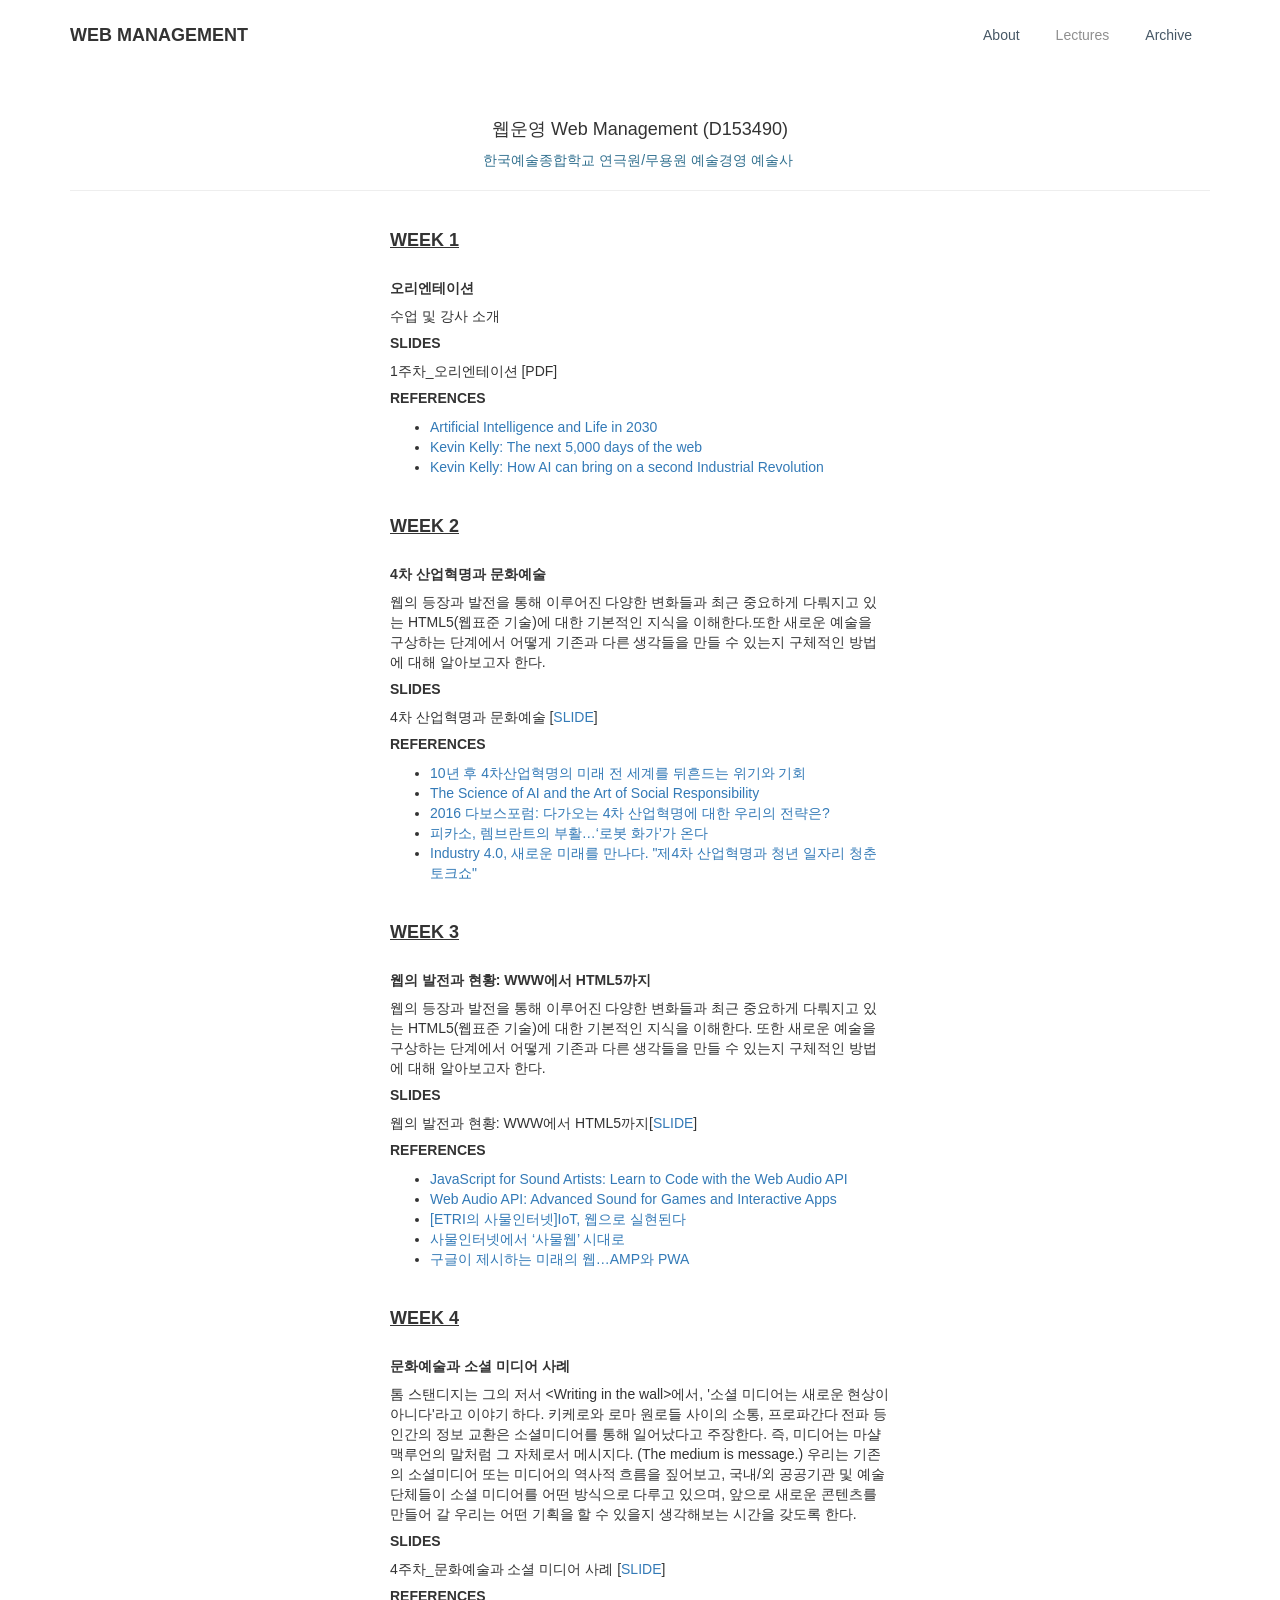
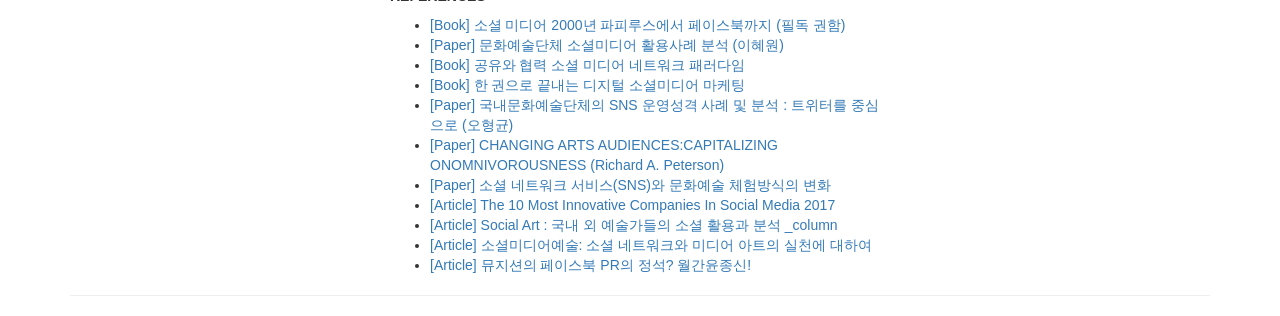
==== 2018_lectures.html @ cb672e14 "1 1" ====
<!DOCTYPE html>
<html>

<head>
    <meta charset="utf-8">
    <meta name="viewport" content="width=device-width, initial-scale=1.0">
    <title>Web Management</title>
    <link rel="stylesheet" href="assets/bootstrap/css/bootstrap.min.css">
    <link rel="stylesheet" href="assets/css/user.css">
    <link rel="stylesheet" href="assets/css/Navigation-Clean1.css">
    <link rel="stylesheet" href="assets/css/Video-Responsive.css">
</head>

<body>
    <nav class="navbar navbar-default navigation-clean">
        <div class="container">
            <div class="navbar-header"><a class="navbar-brand navbar-link" href="#">WEB MANAGEMENT</a>
                <button class="navbar-toggle collapsed" data-toggle="collapse" data-target="#navcol-1"><span class="sr-only">Toggle navigation</span><span class="icon-bar"></span><span class="icon-bar"></span><span class="icon-bar"></span></button>
            </div>
            <div class="collapse navbar-collapse" id="navcol-1">
                <ul class="nav navbar-nav navbar-right">
                    <li role="presentation"><a href="index.html">About </a></li>
                    <li class="active" role="presentation"><a href="2018_lectures.html">Lectures </a></li>
                    <li role="presentation"><a href="archive.html">Archive </a></li>
                </ul>
            </div>
        </div>
    </nav>
    <div class="container">
        <header>
            <h4>웹운영 Web Management (D153490) </h4>
            <p class="text-center text-info intro">한국예술종합학교 연극원/무용원 예술경영 예술사&nbsp; </p>
        </header>
        <hr>
        <section class="content">
            <h2 class="text-uppercase text-left"><span style="text-decoration: underline;">week 1</span> </h2>
            <h5 class="text-uppercase text-left"><strong>오리엔테이션 </strong> </h5>
         <p class="text-left">수업 및 강사 소개 </p>
            <h5 class="text-uppercase text-left"><strong>SLIDES </strong></h5>
            <p class="text-justify">1주차_오리엔테이션 [PDF]</p>
            <h5 class="text-uppercase text-left"><strong>references</strong> </h5>
            <ul>
                <li><a href="https://www.google.com/url?sa=t&amp;rct=j&amp;q=&amp;esrc=s&amp;source=web&amp;cd=1&amp;ved=0ahUKEwjF2uSM8tfSAhWDwbwKHUcsClEQFggbMAA&amp;url=https%3A%2F%2Fai100.stanford.edu%2Fsites%2Fdefault%2Ffiles%2Fai_100_report_0831fnl.pdf&amp;usg=AFQjCNFOgPjrgSObtWdMGxtAsYRJ8XGdVw&amp;sig2=ld5EnqnYb0MsR2xjdbv3ig&amp;cad=rjt">Artificial Intelligence and Life in 2030</a></li>
                <li><a href="https://embed.ted.com/talks/lang/ko/kevin_kelly_on_the_next_5_000_days_of_the_web" target="_blank">Kevin Kelly: The next 5,000 days of the web</a> </li>
                <li><a href="https://www.ted.com/talks/kevin_kelly_how_ai_can_bring_on_a_second_industrial_revolution?language=en">Kevin Kelly: How AI can bring on a second Industrial Revolution </a></li>
            </ul>
            <figure></figure>
        </section>
        <section class="content">
            <h2 class="text-uppercase text-left"><span style="text-decoration: underline;">week 2</span></h2>
            <h5 class="text-uppercase text-left"><strong>4차 산업혁명과 문화예술</strong> </h5>
            <p class="text-left">웹의 등장과 발전을 통해 이루어진 다양한 변화들과 최근 중요하게 다뤄지고 있는 HTML5(웹표준 기술)에 대한 기본적인 지식을 이해한다.또한 새로운 예술을 구상하는 단계에서 어떻게 기존과 다른 생각들을 만들 수 있는지 구체적인 방법에 대해 알아보고자 한다. </p>
            <h5 class="text-uppercase text-left"><strong>SLIDES </strong></h5>
            <p class="text-justify">4차 산업혁명과 문화예술 [<a href="https://docs.google.com/presentation/d/1An6DnDdDv-QXqwH5DKcS_ZjWQjFPKiOcQ1oDCaOTlbo/edit?usp=sharing" target="_blank">SLIDE</a>]</p>
            <h5 class="text-uppercase text-left"><strong>references</strong> </h5>
            <ul>
              
                <li><a href="http://www.kyobobook.co.kr/product/detailViewKor.laf?ejkGb=KOR&amp;mallGb=KOR&amp;barcode=9788998453343&amp;orderClick=LIB&amp;Kc=SEBLBkreviewsearch" target="_blank">10년 후 4차산업혁명의 미래 전 세계를 뒤흔드는 위기와 기회</a> </li>
                <li><a href="http://www.huffingtonpost.com/entry/the-science-of-ai-and-the-art-of-social-responsibility_us_58a4b920e4b0b0e1e0e205b9" target="_blank">The Science of AI and the Art of Social Responsibility</a> </li>
                <li><a href="https://www.google.com/url?sa=t&amp;rct=j&amp;q=&amp;esrc=s&amp;source=web&amp;cd=3&amp;ved=0ahUKEwiPva-X9tfSAhWCW7wKHcZ3A80QFggkMAI&amp;url=http%3A%2F%2Fwww.stepi.re.kr%2Fmodule%2FpublishSubDown.jsp%3FcategCd%3DA0504%26ntNo%3D211%26sbNo%3D3&amp;usg=AFQjCNEwH-jDJz0xEPcatdm3b8LPQAfO9w&amp;sig2=a9gpYwJ2u4xCiRKTVE6KOA&amp;bvm=bv.149397726,d.dGc">2016 다보스포럼: 다가오는 4차 산업혁명에 대한 우리의 전략은?</a>                    </li>
                <li><a href="http://news.mk.co.kr/newsRead.php?year=2017&amp;no=100735" target="_blank">피카소, 렘브란트의 부활…‘로봇 화가’가 온다</a> </li>
                <li><a href="http://froma.co.kr/197" target="_blank">Industry 4.0, 새로운 미래를 만나다. "제4차 산업혁명과 청년 일자리 청춘 토크쇼"</a> </li>
            </ul>
            <figure></figure>
        </section>
        <section class="content">
            <h2 class="text-uppercase text-left"><span style="text-decoration: underline;">week 3</span></h2>
            <h5 class="text-uppercase text-left"><strong>웹의 발전과 현황: WWW에서 HTML5까지</strong></h5>
            <p class="text-left"> 웹의 등장과 발전을 통해 이루어진 다양한 변화들과 최근 중요하게 다뤄지고 있는 HTML5(웹표준 기술)에 대한 기본적인 지식을 이해한다. 또한 새로운 예술을 구상하는 단계에서 어떻게 기존과 다른 생각들을 만들 수 있는지 구체적인 방법에 대해 알아보고자 한다. </p>
            
            <h5 class="text-uppercase text-left"><strong>SLIDES </strong></h5>
            <p class="text-justify">웹의 발전과 현황: WWW에서 HTML5까지[<a href="https://docs.google.com/presentation/d/1zYZTgnvZhy6dNRJaTKH9UratbXJGL5DXJNmj4F23YVo/edit?usp=sharing" target="_blank">SLIDE</a>]</p>
            <h5 class="text-uppercase text-left"><strong>references</strong> </h5>


            <ul>  <li><a href="https://www.amazon.com/JavaScript-Sound-Artists-Learn-Audio/dp/1138731137/ref=sr_1_1_twi_har_3?ie=UTF8&amp;qid=1489615540&amp;sr=8-1&amp;keywords=javascript+for+sound+artists" target="_blank">JavaScript for Sound Artists: Learn to Code with the Web Audio API</a>                    </li>
                <li><a href="https://www.amazon.com/Web-Audio-API-Advanced-Interactive/dp/1449332684/ref=sr_1_1?ie=UTF8&amp;qid=1489615639&amp;sr=8-1&amp;keywords=web+audio+api" target="_blank">Web Audio API: Advanced Sound for Games and Interactive Apps</a>                    </li>
            <li><a href="http://www.hellodd.com/?md=news&amp;mt=view&amp;pid=53640" target="_blank">[ETRI의 사물인터넷]IoT, 웹으로 실현된다 </a></li>
                <li><a href="http://www.sciencetimes.co.kr/?news=%EC%82%AC%EB%AC%BC%EC%9D%B8%ED%84%B0%EB%84%B7%EC%97%90%EC%84%9C-%EC%82%AC%EB%AC%BC%EC%9B%B9-%EC%8B%9C%EB%8C%80%EB%A1%9C" target="_blank">사물인터넷에서 ‘사물웹’ 시대로</a> </li>
                <li><a href="http://byline.network/2016/05/1-169/" target="_blank">구글이 제시하는 미래의 웹…AMP와 PWA</a> </li></ul>
            <figure></figure>
        </section>
        <section class="content">
            <figure></figure>
        </section>
        <section class="content">
            <figure></figure>
        </section>
        <section class="content">
            <figure></figure>
        </section>
        <section class="content">
            <h2 class="text-uppercase text-left"><span style="text-decoration: underline;">week 4</span></h2>
            <h5 class="text-uppercase text-left"><strong>문화예술과 소셜 미디어 사례</strong> </h5>
            <p class="text-left">톰 스탠디지는 그의 저서 &lt;Writing in the wall&gt;에서, '소셜 미디어는 새로운 현상이 아니다'라고 이야기 하다. 키케로와 로마 원로들 사이의 소통, 프로파간다 전파 등 인간의 정보 교환은 소셜미디어를 통해 일어났다고 주장한다. 즉, 미디어는 마샬 맥루언의 말처럼 그 자체로서 메시지다. (The medium is message.) 우리는 기존의 소셜미디어 또는 미디어의 역사적 흐름을 짚어보고, 국내/외
                공공기관 및 예술단체들이 소셜 미디어를 어떤 방식으로 다루고 있으며, 앞으로 새로운 콘텐츠를 만들어 갈 우리는 어떤 기획을 할 수 있을지 생각해보는 시간을 갖도록 한다. </p>
            <h5 class="text-uppercase text-left"><strong>SLIDES </strong></h5>
            <p class="text-justify">4주차_문화예술과 소셜 미디어 사례 [<a href="https://docs.google.com/presentation/d/1T2NYIrBWtHKyMQLLS929I6QiOS3hc_z3AIH0IUESs_U/edit?usp=sharing" target="_blank">SLIDE</a>]</p>
            <h5 class="text-uppercase text-left"><strong>references</strong> </h5>
            <ul>
                <li><a href="http://www.kyobobook.co.kr/product/detailViewKor.laf?ejkGb=KOR&amp;mallGb=KOR&amp;barcode=9788932917283&amp;orderClick=LAG&amp;Kc=" target="_blank">[Book] 소셜 미디어 2000년 파피루스에서 페이스북까지 (필독 권함)</a></li>
                <li><a href="http://lib.karts.ac.kr/search/tot/result?st=KWRD&amp;si=TOTAL&amp;q=%EC%9D%B4%ED%98%9C%EC%9B%90+%EC%86%8C%EC%85%9C%EB%AF%B8%EB%94%94%EC%96%B4&amp;x=0&amp;y=0" target="_blank">[Paper] 문화예술단체 소셜미디어 활용사례 분석 (이혜원)</a></li>
                <li><a href="http://www.kyobobook.co.kr/product/detailViewKor.laf?ejkGb=KOR&amp;mallGb=KOR&amp;barcode=9788932917283&amp;orderClick=LAG&amp;Kc=" target="_blank">[Book] 공유와 협력 소셜 미디어 네트워크 패러다임</a> </li>
                <li><a href="http://www.kyobobook.co.kr/redi_book.jsp?b=9788968664779&amp;g=KOR" target="_blank">[Book] 한 권으로 끝내는 디지털 소셜미디어 마케팅</a> </li>
                <li><a href="http://lib.karts.ac.kr/search/tot/result?st=KWRD&amp;si=TOTAL&amp;q=%EC%98%A4%ED%98%95%EA%B7%A0#" target="_blank">[Paper] 국내문화예술단체의 SNS 운영성격 사례 및 분석 : 트위터를 중심으로 (오형균)</a></li>
                <li><a href="https://culturalpolicy.uchicago.edu/sites/culturalpolicy.uchicago.edu/files/peterson1005.pdf" target="_blank">[Paper] CHANGING ARTS AUDIENCES:CAPITALIZING ONOMNIVOROUSNESS (Richard A. Peterson) </a></li>
                <li><a href="http://www.kcti.re.kr/FileDownloadServlet.dmw?filePath=%2Fwebdata%2Fnewweb%2Freport%2Ffile%2F5de5d78b-ebf0-422a-b34a-8cd5dbfaae6b&amp;fileName=%C6%AF%BA%B02010-06+SNS%BF%CD+%B9%AE%C8%AD%BF%B9%BC%FA+%C3%BC%C7%E8%B9%E6%BD%C4%C0%C7+%BA%AF%C8%AD%28%C0%FC%B9%FC%BC%F6%29.pdf"
                    target="_blank">[Paper] 소셜 네트워크 서비스(SNS)와 문화예술 체험방식의 변화 </a></li>
                <li><a href="https://www.fastcompany.com/3068596/the-10-most-innovative-companies-in-social-media-2017">[Article] The 10 Most Innovative Companies In Social Media 2017</a></li>
                <li><a href="http://lana1.tistory.com/348" target="_blank">[Article] </a><a href="http://aliceon.tistory.com/1974" target="_blank">Social Art : 국내 외 예술가들의 소셜 활용과 분석 _column</a></li>
                <li><a href="http://lana1.tistory.com/348" target="_blank">[Article] </a><a href="http://www.kyobobook.co.kr/product/detailViewKor.laf?ejkGb=KOR&amp;mallGb=KOR&amp;barcode=9788998453343&amp;orderClick=LIB&amp;Kc=SEBLBkreviewsearch" target="_blank">소셜미디어예술: 소셜 네트워크와 미디어 아트의 실천에 대하여</a>                    </li>
                <li><a href="http://lana1.tistory.com/348" target="_blank">[Article] 뮤지션의 페이스북 PR의 정석? 월간윤종신!</a> </li>
            </ul>
            <figure></figure>
        </section>
        
                <figure></figure>
            </section>
        </section>
        <hr>
    </div>
    <script src="assets/js/jquery.min.js"></script>
    <script src="assets/bootstrap/js/bootstrap.min.js"></script>
</body>

</html>
---- assets/css/user.css ----
header {
  margin:50px 0 20px;
  text-align:center;
  padding:0 10px;
}

header h1 {
  font-weight:bold;
  margin-bottom:12px;
  font-size:28px;
  margin-top:30px;
}

.content {
  max-width:500px;
  margin:0 auto;
}

.content h2 {
  font-size:18px;
  font-weight:bold;
  margin:40px 0 30px;
}

.content figure {
  text-align:center;
  margin:20px 0;
}

.content figcaption {
  font-size:12px;
  padding-top:10px;
}

.content blockquote p {
  font-size:14px;
}

p.intro {
  max-width:500px;
  margin:0 auto;
}

.large-icon {
  font-size:100px;
}
---- assets/css/Navigation-Clean1.css ----
.navigation-clean {
  background:#fff;
  padding-top:10px;
  padding-bottom:10px;
  color:#333;
  border-radius:0;
  box-shadow:none;
  border:none;
  margin-bottom:0;
}

@media (max-width:767px) {
  .navigation-clean {
    padding-top:0;
    padding-bottom:0;
  }
}

@media (max-width:767px) {
  .navigation-clean .navbar-header {
    padding-top:10px;
    padding-bottom:10px;
  }
}

.navigation-clean .navbar-brand {
  font-weight:bold;
  color:inherit;
}

.navigation-clean .navbar-brand:hover {
  color:#222;
}

.navigation-clean.navbar-inverse .navbar-brand:hover {
  color:#f0f0f0;
}

.navigation-clean .navbar-brand img {
  height:100%;
  display:inline-block;
  margin-right:10px;
  width:auto;
}

.navigation-clean .navbar-toggle {
  border-color:#ddd;
}

.navigation-clean .navbar-toggle:hover, .navigation-clean .navbar-toggle:focus {
  background:none;
}

.navigation-clean.navbar-inverse .navbar-toggle {
  border-color:#555;
}

.navigation-clean .navbar-toggle .icon-bar {
  background-color:#888;
}

.navigation-clean.navbar-inverse .navbar-toggle .icon-bar {
  background-color:#eee;
}

.navigation-clean .navbar-collapse, .navigation-clean .navbar-form {
  border-top-color:#ddd;
}

.navigation-clean.navbar-inverse .navbar-collapse, .navigation-clean.navbar-inverse .navbar-form {
  border-top-color:#333;
}

.navigation-clean .navbar-nav > .active > a, .navigation-clean .navbar-nav > .open > a {
  background:none;
  box-shadow:none;
}

.navigation-clean.navbar-default .navbar-nav > .active > a, .navigation-clean.navbar-default .navbar-nav > .active > a:focus, .navigation-clean.navbar-default .navbar-nav > .active > a:hover {
  color:#8f8f8f;
  box-shadow:none;
  background:none;
  pointer-events:none;
}

.navigation-clean.navbar .navbar-nav > li > a {
  padding-left:18px;
  padding-right:18px;
}

.navigation-clean.navbar-default .navbar-nav > li > a {
  color:#465765;
}

.navigation-clean.navbar-default .navbar-nav > li > a:focus, .navigation-clean.navbar-default .navbar-nav > li > a:hover {
  color:#37434d !important;
  background-color:transparent;
}

.navigation-clean .navbar-nav > li > .dropdown-menu {
  margin-top:-5px;
  box-shadow:0 4px 8px rgba(0,0,0,.1);
  background-color:#fff;
  border-radius:2px;
}

@media (max-width:767px) {
  .navigation-clean .navbar-nav .open .dropdown-menu {
    box-shadow:none;
  }
}

@media (max-width:767px) {
  .navigation-clean .navbar-nav .open .dropdown-menu > li > a {
    color:#37434d;
    padding-top:12px;
    padding-bottom:12px;
    line-height:1;
  }
}

.navigation-clean .dropdown-menu > li > a:focus, .navigation-clean .dropdown-menu > li > a {
  line-height:2;
  font-size:14px;
  color:#37434d;
}

.navigation-clean .dropdown-menu > li > a:focus, .navigation-clean .dropdown-menu > li > a:hover {
  background:#eee;
  color:inherit;
}

.navigation-clean.navbar-inverse {
  background-color:#1f2021;
  color:#fff;
}

.navigation-clean.navbar-inverse .navbar-nav > .active > a, .navigation-clean.navbar-inverse .navbar-nav > .active > a:focus, .navigation-clean.navbar-inverse .navbar-nav > .active > a:hover {
  color:#8f8f8f;
  box-shadow:none;
  background:none;
  pointer-events:none;
}

.navigation-clean.navbar-inverse .navbar-nav > li > a {
  color:#dfe8ee;
}

.navigation-clean.navbar-inverse .navbar-nav > li > a:focus, .navigation-clean.navbar-inverse .navbar-nav > li > a:hover {
  color:#fff !important;
  background-color:transparent;
}

.navigation-clean.navbar-inverse .navbar-nav > li > .dropdown-menu {
  background-color:#1f2021;
}

.navigation-clean.navbar-inverse .dropdown-menu > li > a:focus, .navigation-clean.navbar-inverse .dropdown-menu > li > a {
  color:#f2f5f8;
}

.navigation-clean.navbar-inverse .dropdown-menu > li > a:focus, .navigation-clean.navbar-inverse .dropdown-menu > li > a:hover {
  background:#363739;
}

@media (max-width:767px) {
  .navigation-clean.navbar-inverse .navbar-nav .open .dropdown-menu > li > a {
    color:#fff;
  }
}
---- assets/css/Video-Responsive.css ----
.video-container {
  position:relative;
  padding-bottom:56%;
  padding-top:30px;
  height:0;
  overflow:hidden;
}

.video-container iframe, .video-container object, .video-container embed {
  position:absolute;
  top:0;
  left:0;
  width:100%;
  height:100%;
}
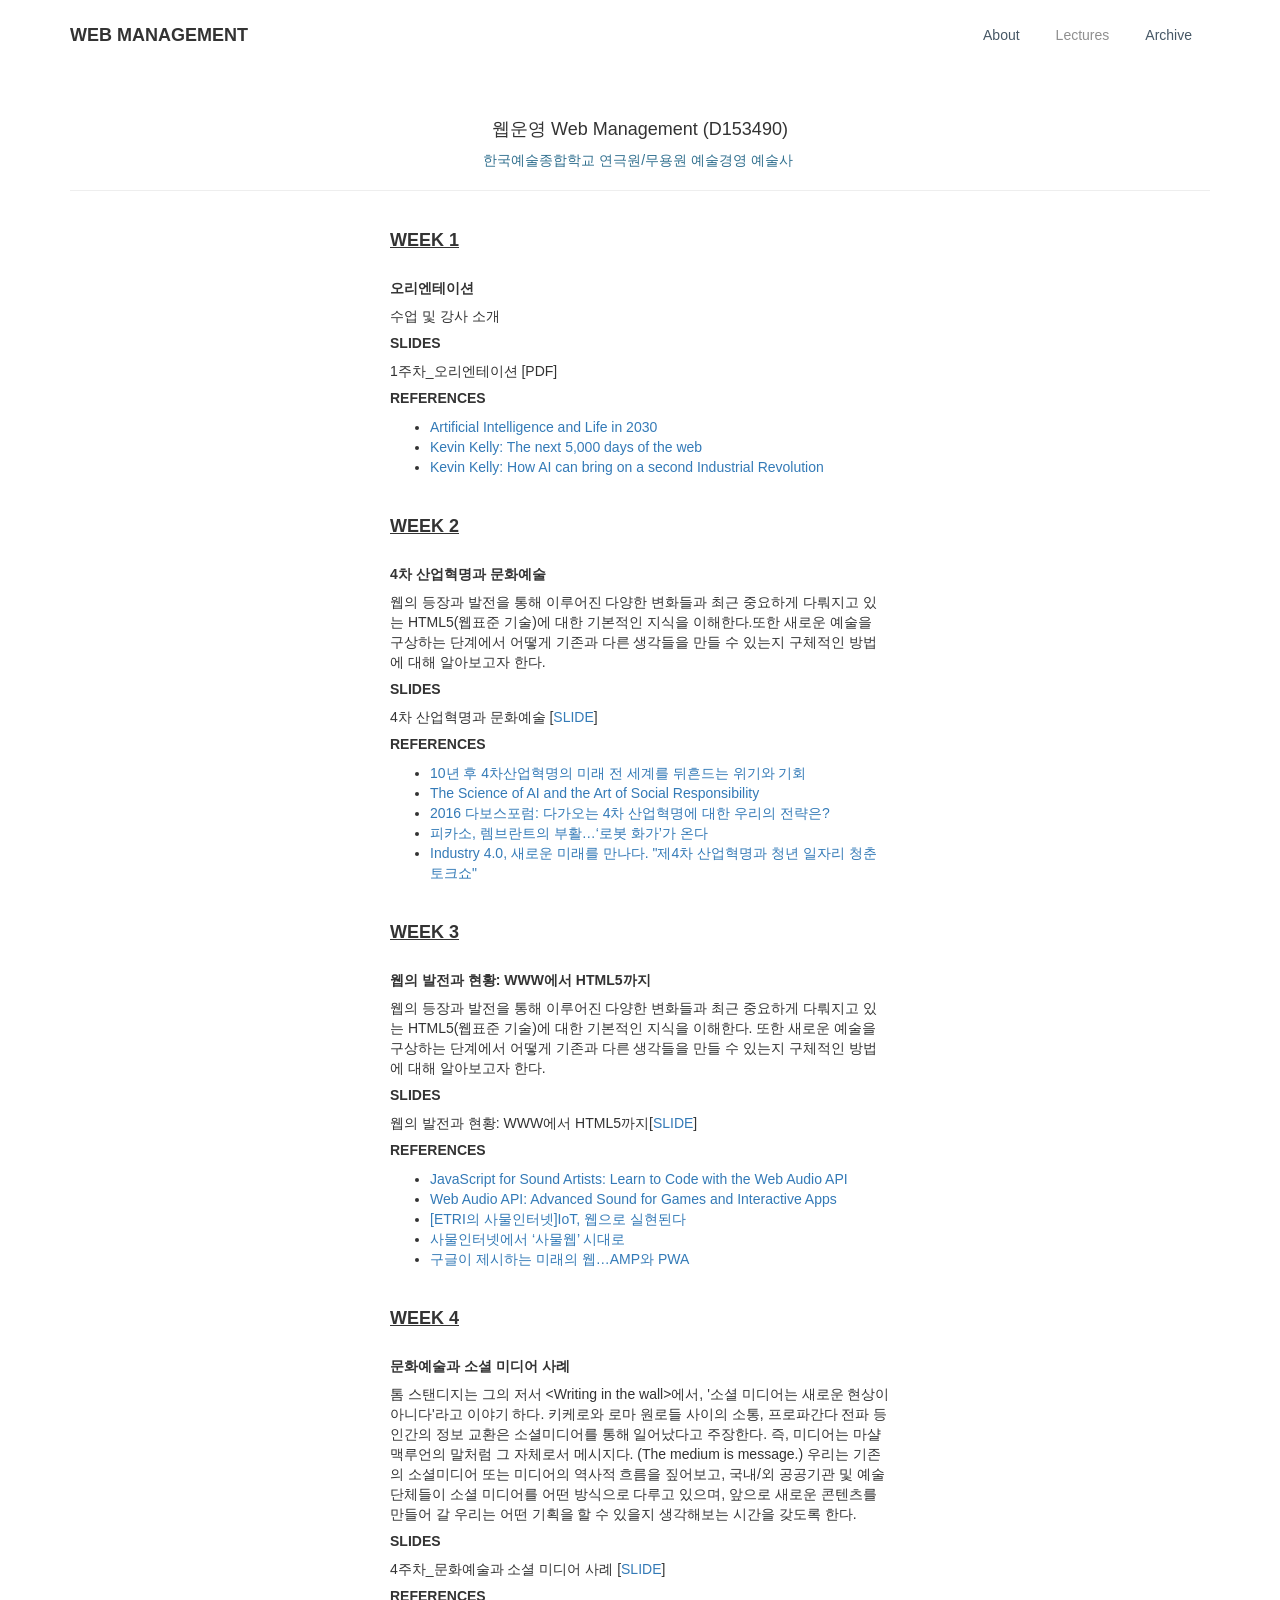
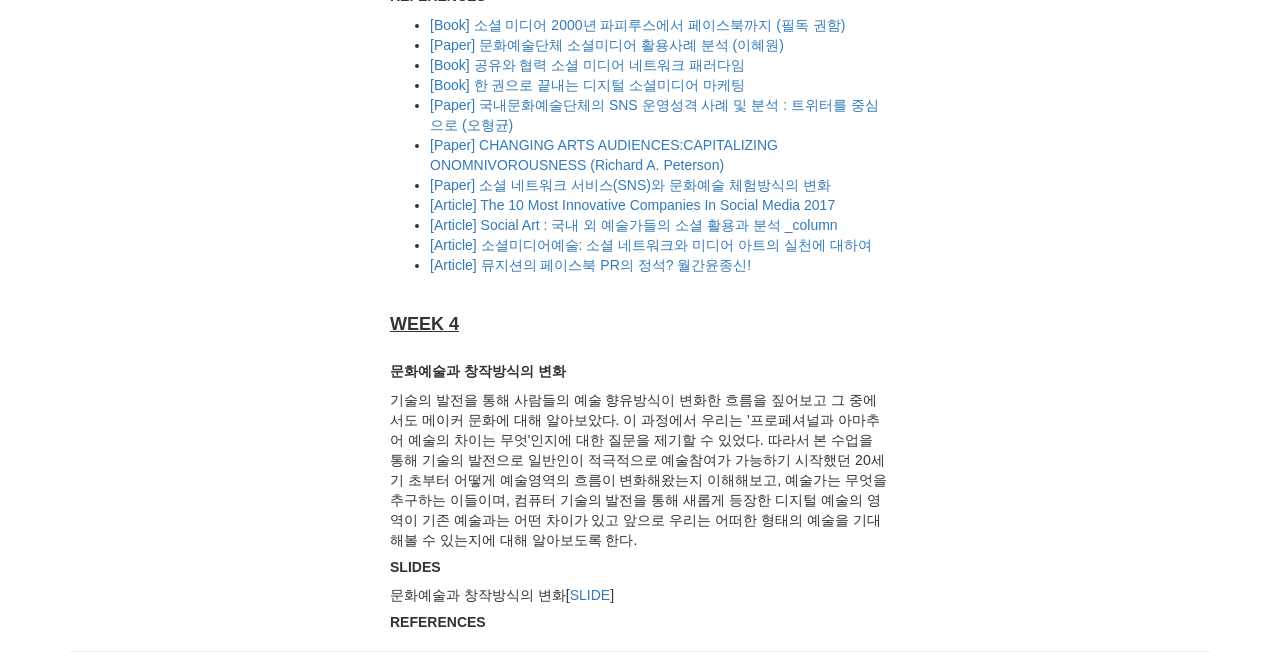
==== commit eb09b783: "1 1" ====
--- a/2018_lectures.html
+++ b/2018_lectures.html
@@ -81,21 +81,12 @@
             <figure></figure>
         </section>
         <section class="content">
-            <figure></figure>
-        </section>
-        <section class="content">
-            <figure></figure>
-        </section>
-        <section class="content">
-            <figure></figure>
-        </section>
-        <section class="content">
             <h2 class="text-uppercase text-left"><span style="text-decoration: underline;">week 4</span></h2>
             <h5 class="text-uppercase text-left"><strong>문화예술과 소셜 미디어 사례</strong> </h5>
             <p class="text-left">톰 스탠디지는 그의 저서 &lt;Writing in the wall&gt;에서, '소셜 미디어는 새로운 현상이 아니다'라고 이야기 하다. 키케로와 로마 원로들 사이의 소통, 프로파간다 전파 등 인간의 정보 교환은 소셜미디어를 통해 일어났다고 주장한다. 즉, 미디어는 마샬 맥루언의 말처럼 그 자체로서 메시지다. (The medium is message.) 우리는 기존의 소셜미디어 또는 미디어의 역사적 흐름을 짚어보고, 국내/외
                 공공기관 및 예술단체들이 소셜 미디어를 어떤 방식으로 다루고 있으며, 앞으로 새로운 콘텐츠를 만들어 갈 우리는 어떤 기획을 할 수 있을지 생각해보는 시간을 갖도록 한다. </p>
             <h5 class="text-uppercase text-left"><strong>SLIDES </strong></h5>
-            <p class="text-justify">4주차_문화예술과 소셜 미디어 사례 [<a href="https://docs.google.com/presentation/d/1T2NYIrBWtHKyMQLLS929I6QiOS3hc_z3AIH0IUESs_U/edit?usp=sharing" target="_blank">SLIDE</a>]</p>
+            <p class="text-justify">4주차_문화예술과 소셜 미디어 사례 [<a href="https://goo.gl/Ds1VaM" target="_blank">SLIDE</a>]</p>
             <h5 class="text-uppercase text-left"><strong>references</strong> </h5>
             <ul>
                 <li><a href="http://www.kyobobook.co.kr/product/detailViewKor.laf?ejkGb=KOR&amp;mallGb=KOR&amp;barcode=9788932917283&amp;orderClick=LAG&amp;Kc=" target="_blank">[Book] 소셜 미디어 2000년 파피루스에서 페이스북까지 (필독 권함)</a></li>
@@ -113,6 +104,18 @@
             </ul>
             <figure></figure>
         </section>
+        <section class="content">
+            <h2 class="text-uppercase text-left"><span style="text-decoration: underline;">week 4</span></h2>
+            <h5 class="text-uppercase text-left"><strong>문화예술과 창작방식의 변화</strong> </h5>
+            <p class="text-left">기술의 발전을 통해 사람들의 예술 향유방식이 변화한 흐름을 짚어보고 그 중에서도 메이커 문화에 대해 알아보았다. 이 과정에서 우리는 '프로페셔널과 아마추어 예술의 차이는 무엇'인지에 대한 질문을 제기할 수 있었다. 따라서 본 수업을 통해 기술의 발전으로 일반인이 적극적으로 예술참여가 가능하기 시작했던 20세기 초부터 어떻게 예술영역의 흐름이 변화해왔는지 이해해보고, 예술가는 무엇을 추구하는 이들이며, 컴퓨터 기술의 발전을 통해 새롭게 등장한 디지털 예술의 영역이 기존 예술과는 어떤 차이가 있고 앞으로 우리는 어떠한 형태의 예술을 기대해볼 수 있는지에 대해 알아보도록 한다. </p>
+            <h5 class="text-uppercase text-left"><strong>SLIDES </strong></h5>
+            <p class="text-justify">문화예술과 창작방식의 변화[<a href="https://drive.google.com/open?id=1GbFCxVnKLELgIoWUrOHFHFIrLkTTC5gyYSyvQJ-B-Go" target="_blank">SLIDE</a>]</p>
+            <h5 class="text-uppercase text-left"><strong>references</strong> </h5>
+            <ul>
+
+            </ul>
+            <figure></figure>
+        </section>
         
                 <figure></figure>
             </section>
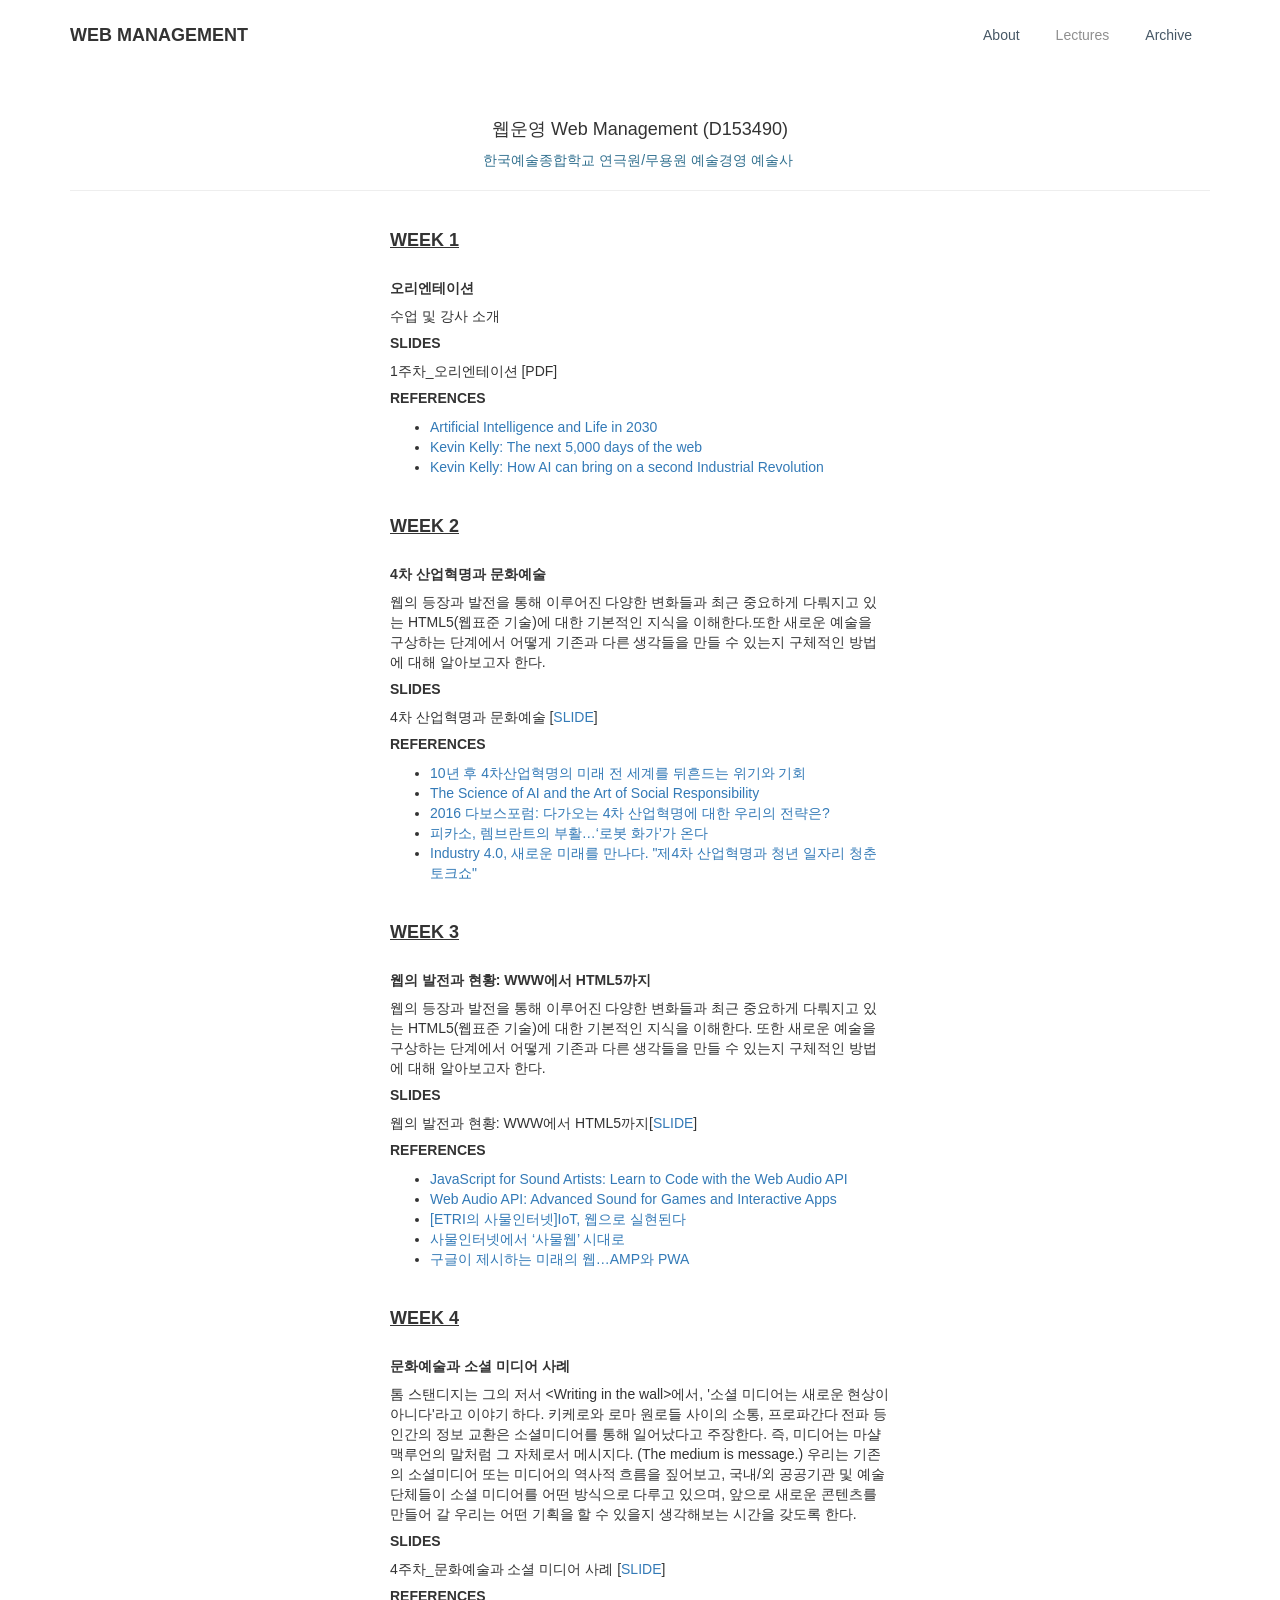
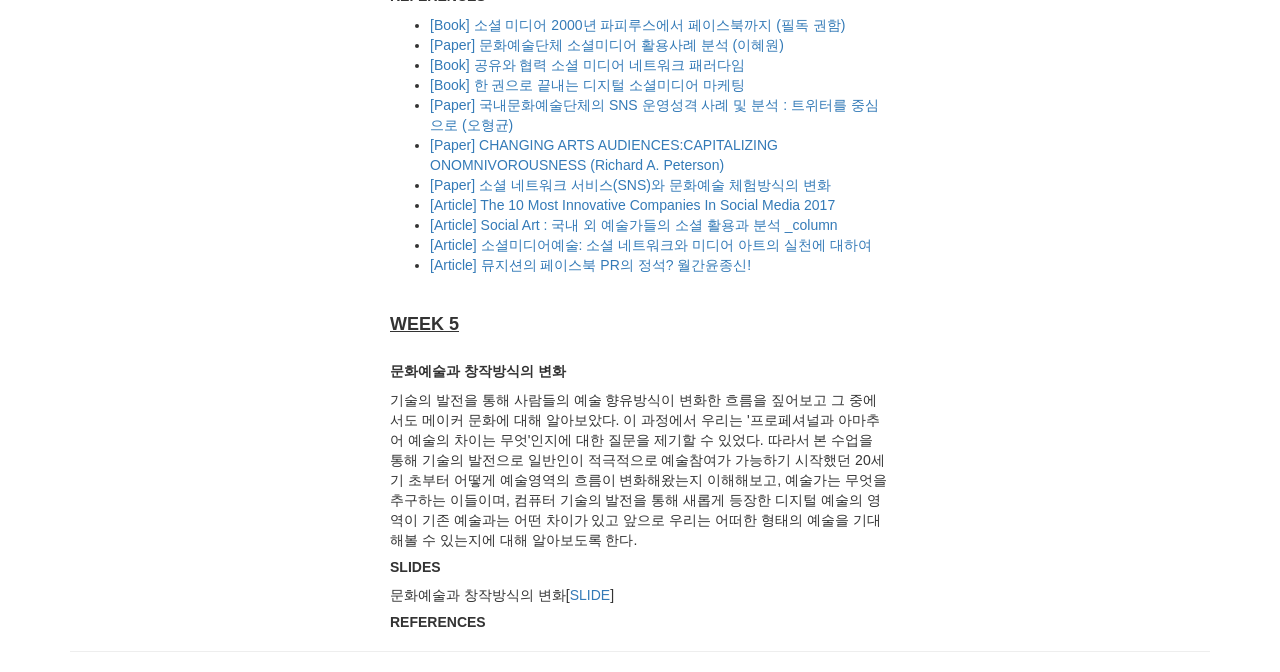
==== commit 8d9a1026: "Update 2018_lectures.html" ====
--- a/2018_lectures.html
+++ b/2018_lectures.html
@@ -105,7 +105,7 @@
             <figure></figure>
         </section>
         <section class="content">
-            <h2 class="text-uppercase text-left"><span style="text-decoration: underline;">week 4</span></h2>
+            <h2 class="text-uppercase text-left"><span style="text-decoration: underline;">week 5</span></h2>
             <h5 class="text-uppercase text-left"><strong>문화예술과 창작방식의 변화</strong> </h5>
             <p class="text-left">기술의 발전을 통해 사람들의 예술 향유방식이 변화한 흐름을 짚어보고 그 중에서도 메이커 문화에 대해 알아보았다. 이 과정에서 우리는 '프로페셔널과 아마추어 예술의 차이는 무엇'인지에 대한 질문을 제기할 수 있었다. 따라서 본 수업을 통해 기술의 발전으로 일반인이 적극적으로 예술참여가 가능하기 시작했던 20세기 초부터 어떻게 예술영역의 흐름이 변화해왔는지 이해해보고, 예술가는 무엇을 추구하는 이들이며, 컴퓨터 기술의 발전을 통해 새롭게 등장한 디지털 예술의 영역이 기존 예술과는 어떤 차이가 있고 앞으로 우리는 어떠한 형태의 예술을 기대해볼 수 있는지에 대해 알아보도록 한다. </p>
             <h5 class="text-uppercase text-left"><strong>SLIDES </strong></h5>
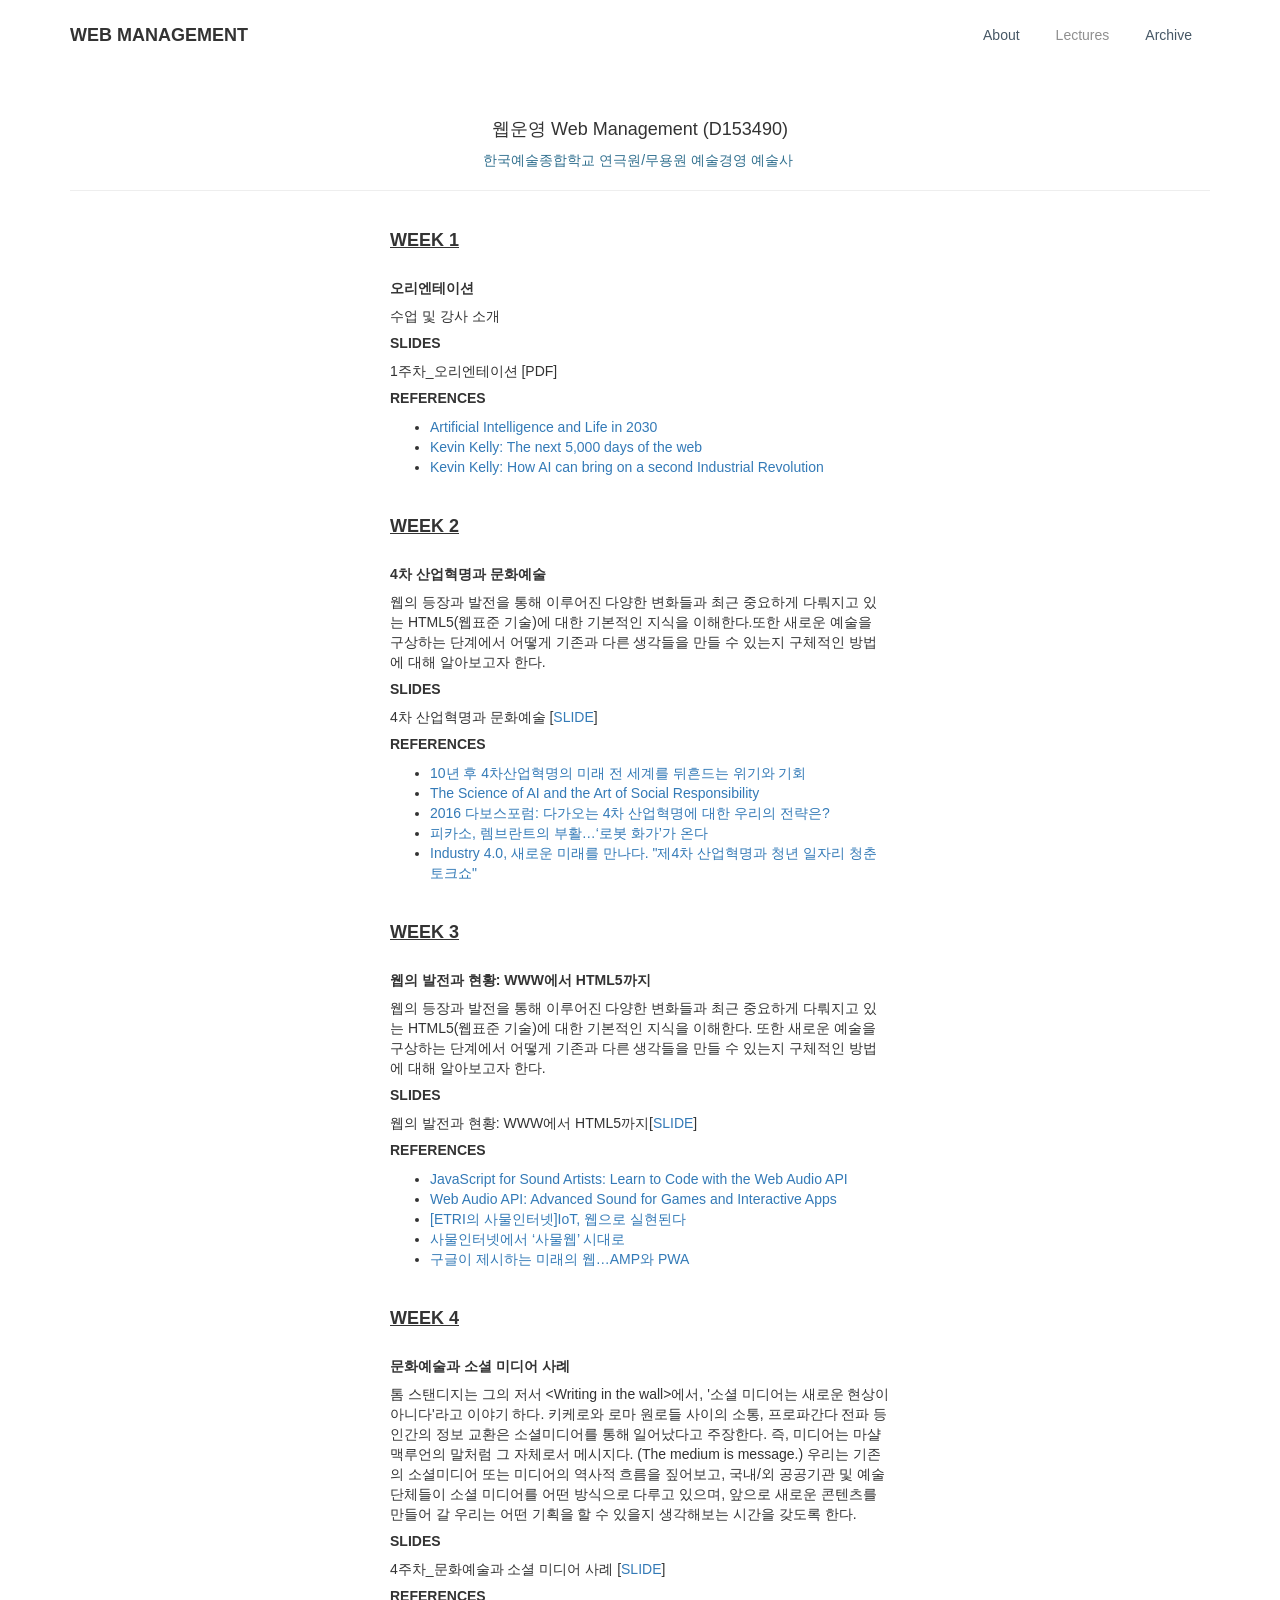
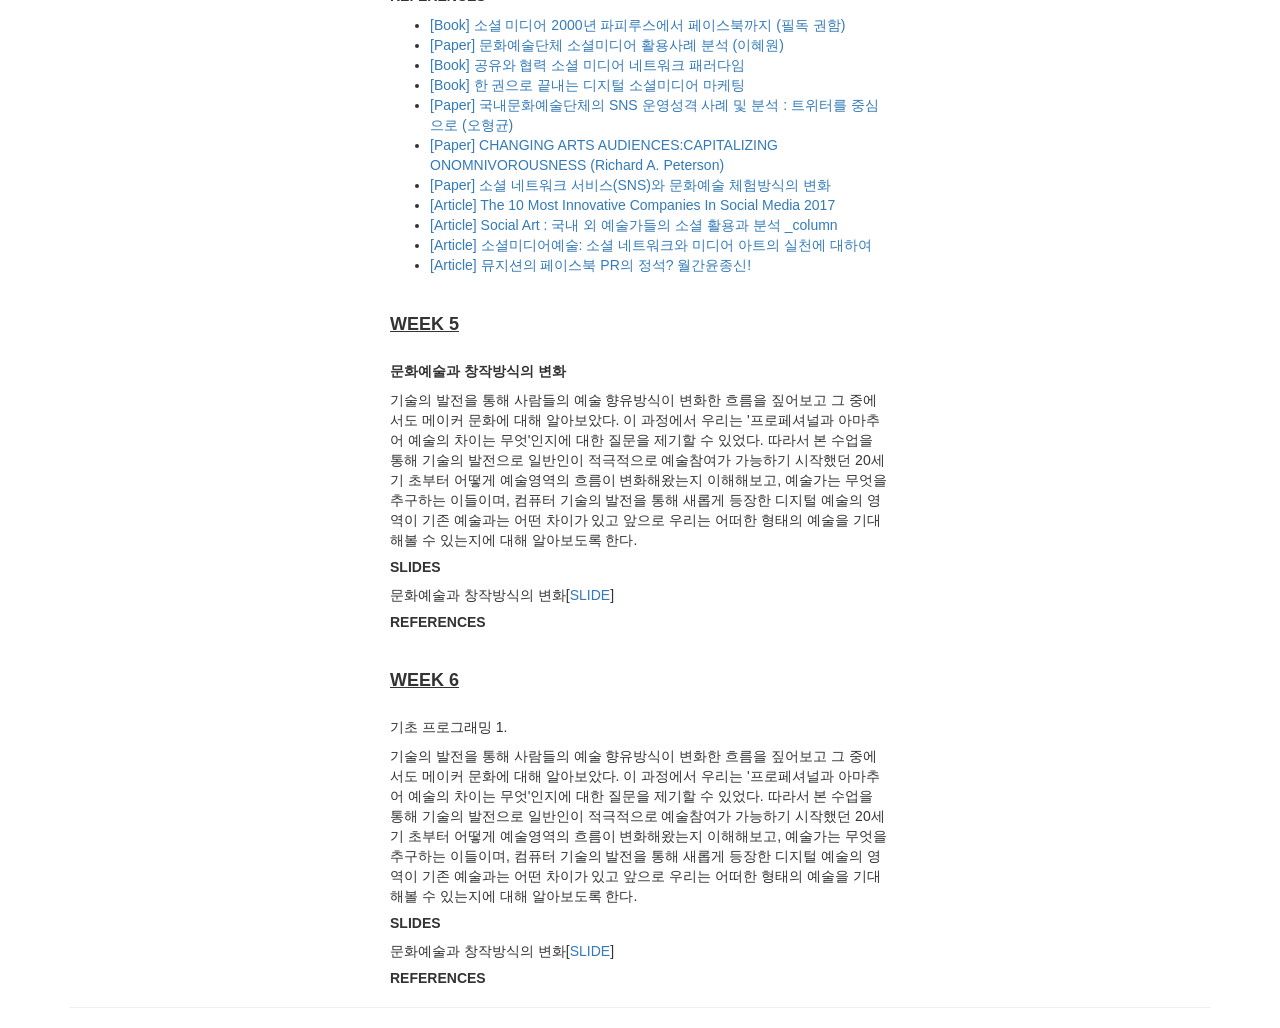
==== commit fa491f10: "1 1" ====
--- a/2018_lectures.html
+++ b/2018_lectures.html
@@ -86,7 +86,7 @@
             <p class="text-left">톰 스탠디지는 그의 저서 &lt;Writing in the wall&gt;에서, '소셜 미디어는 새로운 현상이 아니다'라고 이야기 하다. 키케로와 로마 원로들 사이의 소통, 프로파간다 전파 등 인간의 정보 교환은 소셜미디어를 통해 일어났다고 주장한다. 즉, 미디어는 마샬 맥루언의 말처럼 그 자체로서 메시지다. (The medium is message.) 우리는 기존의 소셜미디어 또는 미디어의 역사적 흐름을 짚어보고, 국내/외
                 공공기관 및 예술단체들이 소셜 미디어를 어떤 방식으로 다루고 있으며, 앞으로 새로운 콘텐츠를 만들어 갈 우리는 어떤 기획을 할 수 있을지 생각해보는 시간을 갖도록 한다. </p>
             <h5 class="text-uppercase text-left"><strong>SLIDES </strong></h5>
-            <p class="text-justify">4주차_문화예술과 소셜 미디어 사례 [<a href="https://goo.gl/Ds1VaM" target="_blank">SLIDE</a>]</p>
+            <p class="text-justify">4주차_문화예술과 소셜 미디어 사례 [<a href="https://docs.google.com/presentation/d/1T2NYIrBWtHKyMQLLS929I6QiOS3hc_z3AIH0IUESs_U/edit?usp=sharing" target="_blank">SLIDE</a>]</p>
             <h5 class="text-uppercase text-left"><strong>references</strong> </h5>
             <ul>
                 <li><a href="http://www.kyobobook.co.kr/product/detailViewKor.laf?ejkGb=KOR&amp;mallGb=KOR&amp;barcode=9788932917283&amp;orderClick=LAG&amp;Kc=" target="_blank">[Book] 소셜 미디어 2000년 파피루스에서 페이스북까지 (필독 권함)</a></li>
@@ -109,14 +109,25 @@
             <h5 class="text-uppercase text-left"><strong>문화예술과 창작방식의 변화</strong> </h5>
             <p class="text-left">기술의 발전을 통해 사람들의 예술 향유방식이 변화한 흐름을 짚어보고 그 중에서도 메이커 문화에 대해 알아보았다. 이 과정에서 우리는 '프로페셔널과 아마추어 예술의 차이는 무엇'인지에 대한 질문을 제기할 수 있었다. 따라서 본 수업을 통해 기술의 발전으로 일반인이 적극적으로 예술참여가 가능하기 시작했던 20세기 초부터 어떻게 예술영역의 흐름이 변화해왔는지 이해해보고, 예술가는 무엇을 추구하는 이들이며, 컴퓨터 기술의 발전을 통해 새롭게 등장한 디지털 예술의 영역이 기존 예술과는 어떤 차이가 있고 앞으로 우리는 어떠한 형태의 예술을 기대해볼 수 있는지에 대해 알아보도록 한다. </p>
             <h5 class="text-uppercase text-left"><strong>SLIDES </strong></h5>
-            <p class="text-justify">문화예술과 창작방식의 변화[<a href="https://drive.google.com/open?id=1GbFCxVnKLELgIoWUrOHFHFIrLkTTC5gyYSyvQJ-B-Go" target="_blank">SLIDE</a>]</p>
+            <p class="text-justify">문화예술과 창작방식의 변화[<a href="https://docs.google.com/presentation/d/1GbFCxVnKLELgIoWUrOHFHFIrLkTTC5gyYSyvQJ-B-Go/edit?usp=sharing" target="_blank">SLIDE</a>]</p>
             <h5 class="text-uppercase text-left"><strong>references</strong> </h5>
             <ul>
 
             </ul>
             <figure></figure>
         </section>
-        
+        <section class="content">
+            <h2 class="text-uppercase text-left"><span style="text-decoration: underline;">week 6</span></h2>
+            <h5 class="text-uppercase text-left">기초 프로그래밍 1. <strong></strong> </h5>
+            <p class="text-left">기술의 발전을 통해 사람들의 예술 향유방식이 변화한 흐름을 짚어보고 그 중에서도 메이커 문화에 대해 알아보았다. 이 과정에서 우리는 '프로페셔널과 아마추어 예술의 차이는 무엇'인지에 대한 질문을 제기할 수 있었다. 따라서 본 수업을 통해 기술의 발전으로 일반인이 적극적으로 예술참여가 가능하기 시작했던 20세기 초부터 어떻게 예술영역의 흐름이 변화해왔는지 이해해보고, 예술가는 무엇을 추구하는 이들이며, 컴퓨터 기술의 발전을 통해 새롭게 등장한 디지털 예술의 영역이 기존 예술과는 어떤 차이가 있고 앞으로 우리는 어떠한 형태의 예술을 기대해볼 수 있는지에 대해 알아보도록 한다. </p>
+            <h5 class="text-uppercase text-left"><strong>SLIDES </strong></h5>
+            <p class="text-justify">문화예술과 창작방식의 변화[<a href="https://docs.google.com/presentation/d/1GbFCxVnKLELgIoWUrOHFHFIrLkTTC5gyYSyvQJ-B-Go/edit?usp=sharing" target="_blank">SLIDE</a>]</p>
+            <h5 class="text-uppercase text-left"><strong>references</strong> </h5>
+            <ul>
+
+            </ul>
+            <figure></figure>
+        </section>
                 <figure></figure>
             </section>
         </section>
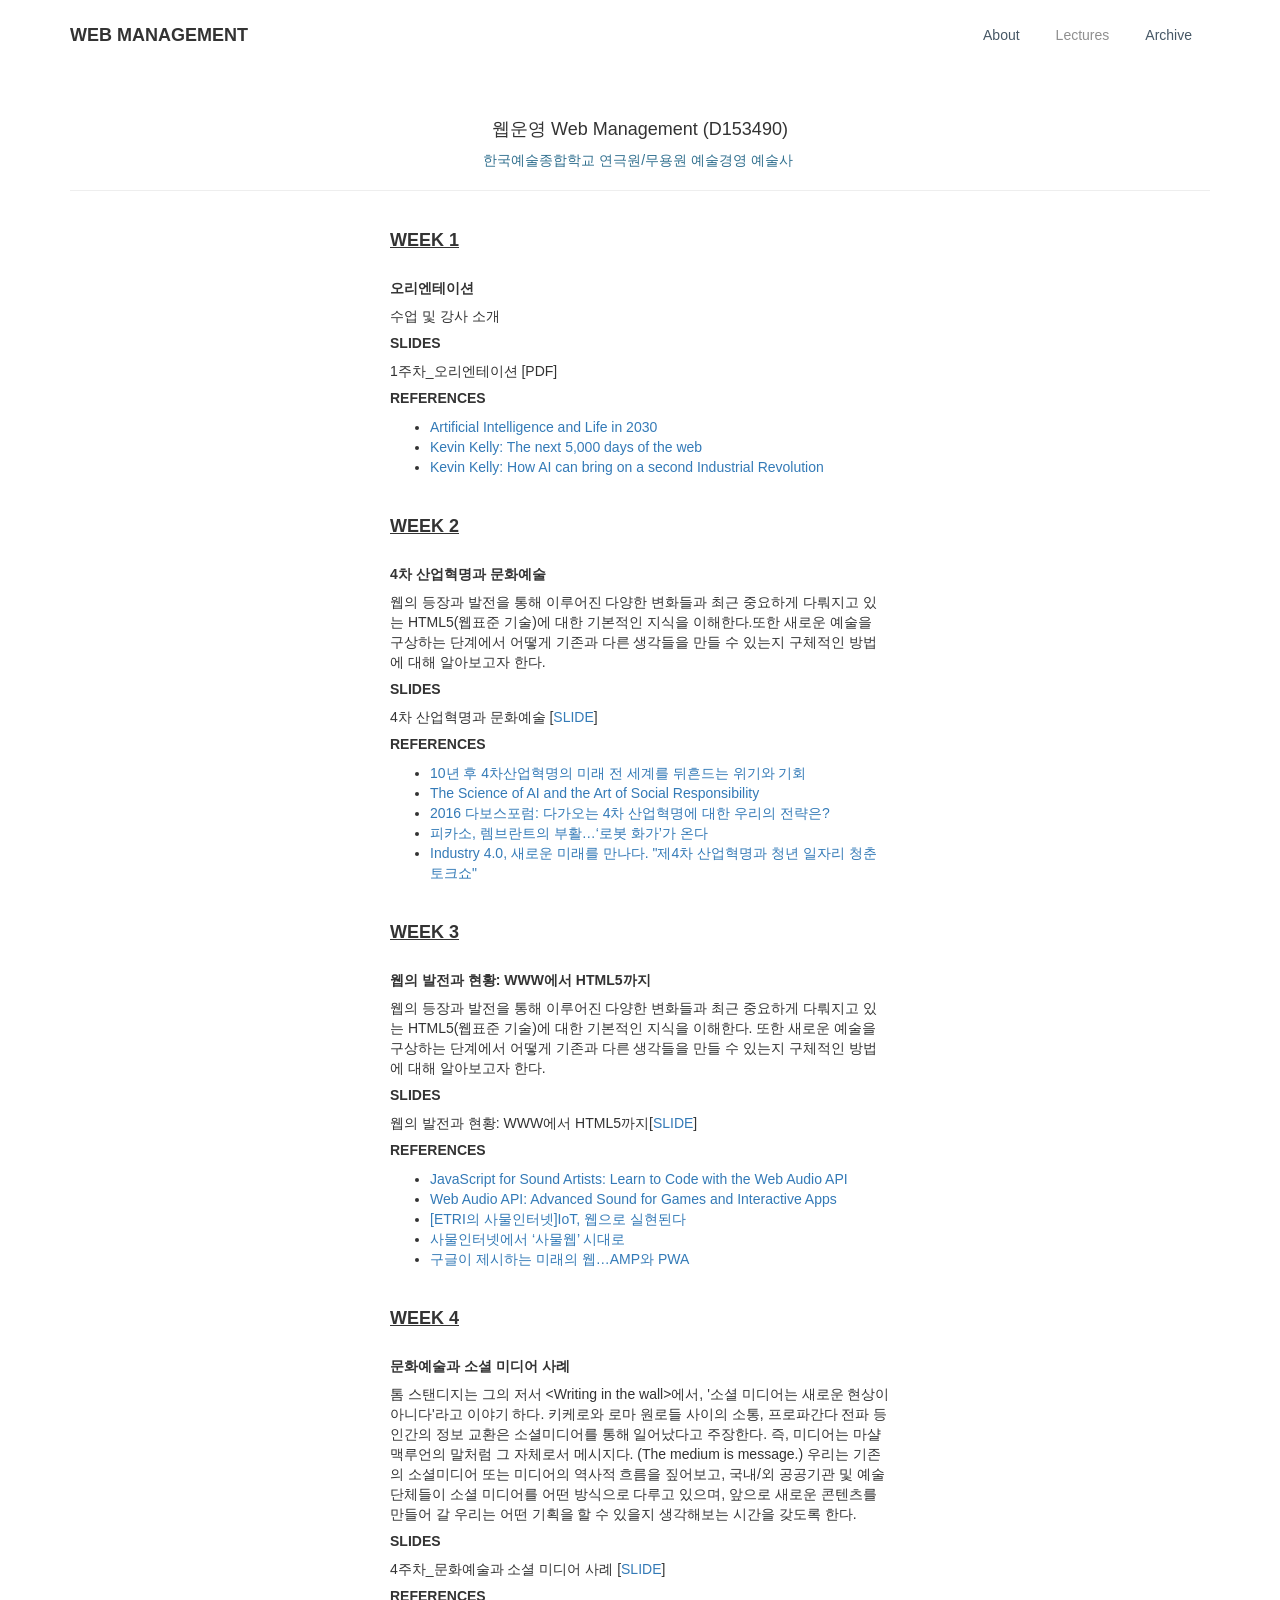
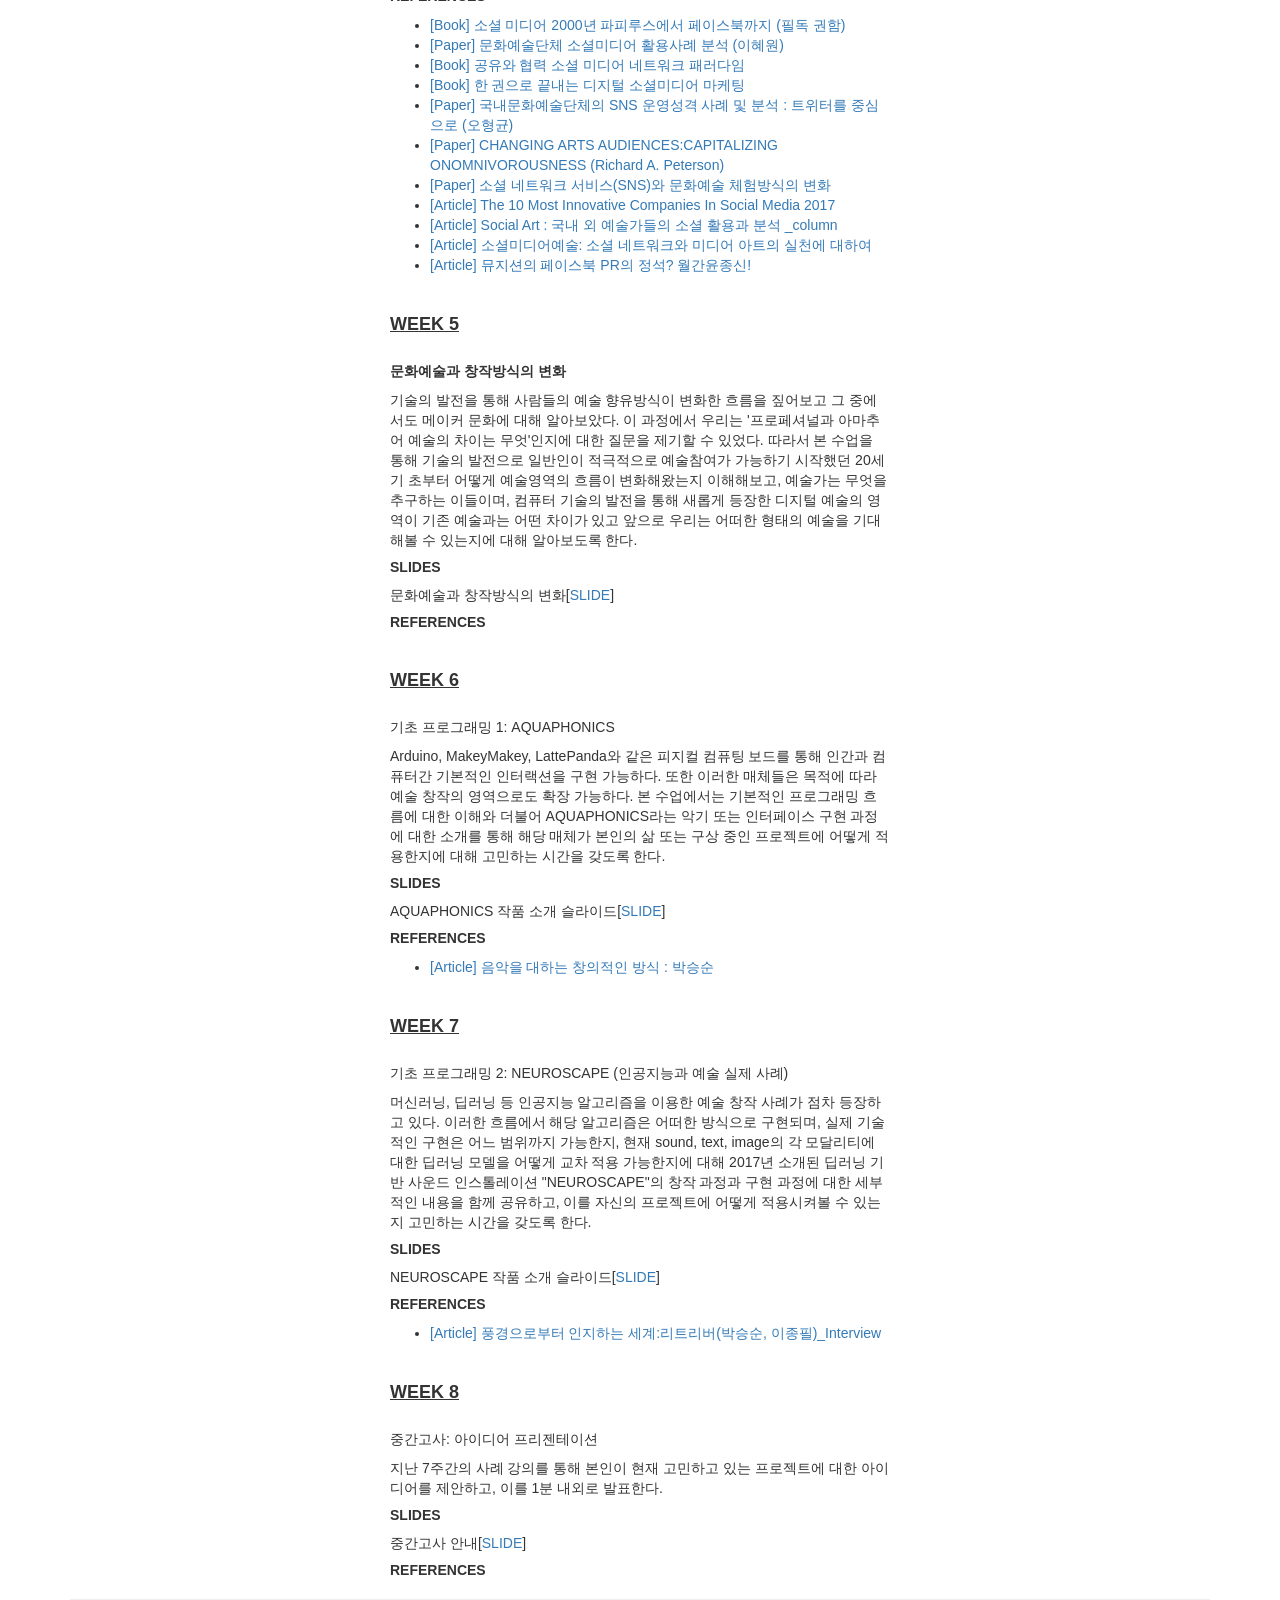
==== commit 8786f173: "1 1" ====
--- a/2018_lectures.html
+++ b/2018_lectures.html
@@ -118,16 +118,49 @@
         </section>
         <section class="content">
             <h2 class="text-uppercase text-left"><span style="text-decoration: underline;">week 6</span></h2>
-            <h5 class="text-uppercase text-left">기초 프로그래밍 1. <strong></strong> </h5>
-            <p class="text-left">기술의 발전을 통해 사람들의 예술 향유방식이 변화한 흐름을 짚어보고 그 중에서도 메이커 문화에 대해 알아보았다. 이 과정에서 우리는 '프로페셔널과 아마추어 예술의 차이는 무엇'인지에 대한 질문을 제기할 수 있었다. 따라서 본 수업을 통해 기술의 발전으로 일반인이 적극적으로 예술참여가 가능하기 시작했던 20세기 초부터 어떻게 예술영역의 흐름이 변화해왔는지 이해해보고, 예술가는 무엇을 추구하는 이들이며, 컴퓨터 기술의 발전을 통해 새롭게 등장한 디지털 예술의 영역이 기존 예술과는 어떤 차이가 있고 앞으로 우리는 어떠한 형태의 예술을 기대해볼 수 있는지에 대해 알아보도록 한다. </p>
+            <h5 class="text-uppercase text-left">기초 프로그래밍 1: AQUAPHONICS <strong></strong> </h5>
+            <p class="text-left">Arduino, MakeyMakey, LattePanda와 같은 피지컬 컴퓨팅 보드를 통해 인간과 컴퓨터간 기본적인 인터랙션을 구현 가능하다. 또한 이러한 매체들은 목적에 따라 예술 창작의 영역으로도 확장 가능하다. 본 수업에서는 기본적인 프로그래밍 흐름에 대한 이해와 더불어 AQUAPHONICS라는 악기 또는 인터페이스 구현 과정에 대한 소개를 통해 해당 매체가 본인의 삶 또는 구상 중인 프로젝트에 어떻게 적용한지에 대해 고민하는 시간을 갖도록 한다. </p>
             <h5 class="text-uppercase text-left"><strong>SLIDES </strong></h5>
-            <p class="text-justify">문화예술과 창작방식의 변화[<a href="https://docs.google.com/presentation/d/1GbFCxVnKLELgIoWUrOHFHFIrLkTTC5gyYSyvQJ-B-Go/edit?usp=sharing" target="_blank">SLIDE</a>]</p>
+            <p class="text-justify">AQUAPHONICS 작품 소개 슬라이드[<a href="https://docs.google.com/presentation/d/1TYR6GQ_Vz5sxzcI-QZOVTiSaUfZDoSpe4I4VlD5D-Io/edit?usp=sharing" target="_blank">SLIDE</a>]</p>
             <h5 class="text-uppercase text-left"><strong>references</strong> </h5>
-            <ul>
+             <ul>
+            <li><a href="http://aliceon.tistory.com/2606" target="_blank">[Article] 음악을 대하는 창의적인 방식 : 박승순</a> </li>
+            
+          
 
             </ul>
             <figure></figure>
         </section>
+        
+          <section class="content">
+            <h2 class="text-uppercase text-left"><span style="text-decoration: underline;">week 7</span></h2>
+            <h5 class="text-uppercase text-left">기초 프로그래밍 2: NEUROSCAPE (인공지능과 예술 실제 사례) <strong></strong> </h5>
+            <p class="text-left">머신러닝, 딥러닝 등 인공지능 알고리즘을 이용한 예술 창작 사례가 점차 등장하고 있다. 이러한 흐름에서 해당 알고리즘은 어떠한 방식으로 구현되며, 실제 기술적인 구현은 어느 범위까지 가능한지, 현재 sound, text, image의 각 모달리티에 대한 딥러닝 모델을 어떻게 교차 적용 가능한지에 대해 2017년 소개된 딥러닝 기반 사운드 인스톨레이션 "NEUROSCAPE"의 창작 과정과 구현 과정에 대한 세부적인 내용을 함께 공유하고, 이를 자신의 프로젝트에 어떻게 적용시켜볼 수 있는지 고민하는 시간을 갖도록 한다.    </p>
+            <h5 class="text-uppercase text-left"><strong>SLIDES </strong></h5>
+            <p class="text-justify">NEUROSCAPE 작품 소개 슬라이드[<a href="" target="_blank">SLIDE</a>]</p>
+            <h5 class="text-uppercase text-left"><strong>references</strong> </h5>
+              <ul>
+              <li><a href="http://aliceon.tistory.com/2929" target="_blank">[Article] 풍경으로부터 인지하는 세계:리트리버(박승순, 이종필)_Interview</a> </li>
+  
+            </ul>
+            <figure></figure>
+        </section>
+        
+           </section>
+        
+          <section class="content">
+            <h2 class="text-uppercase text-left"><span style="text-decoration: underline;">week 8</span></h2>
+            <h5 class="text-uppercase text-left">중간고사: 아이디어 프리젠테이션 <strong></strong> </h5>
+            <p class="text-left">지난 7주간의 사례 강의를 통해 본인이 현재 고민하고 있는 프로젝트에 대한 아이디어를 제안하고, 이를 1분 내외로 발표한다. </p>
+            <h5 class="text-uppercase text-left"><strong>SLIDES </strong></h5>
+            <p class="text-justify">중간고사 안내[<a href="https://docs.google.com/document/d/1_oXMWdnqNBJyKY6kstzRVPOLsnSd4bE0NyEhgc2r4kY/edit?usp=sharing" target="_blank">SLIDE</a>]</p>
+            <h5 class="text-uppercase text-left"><strong>references</strong> </h5>
+              <ul>
+  
+            </ul>
+            <figure></figure>
+        </section>
+    
                 <figure></figure>
             </section>
         </section>
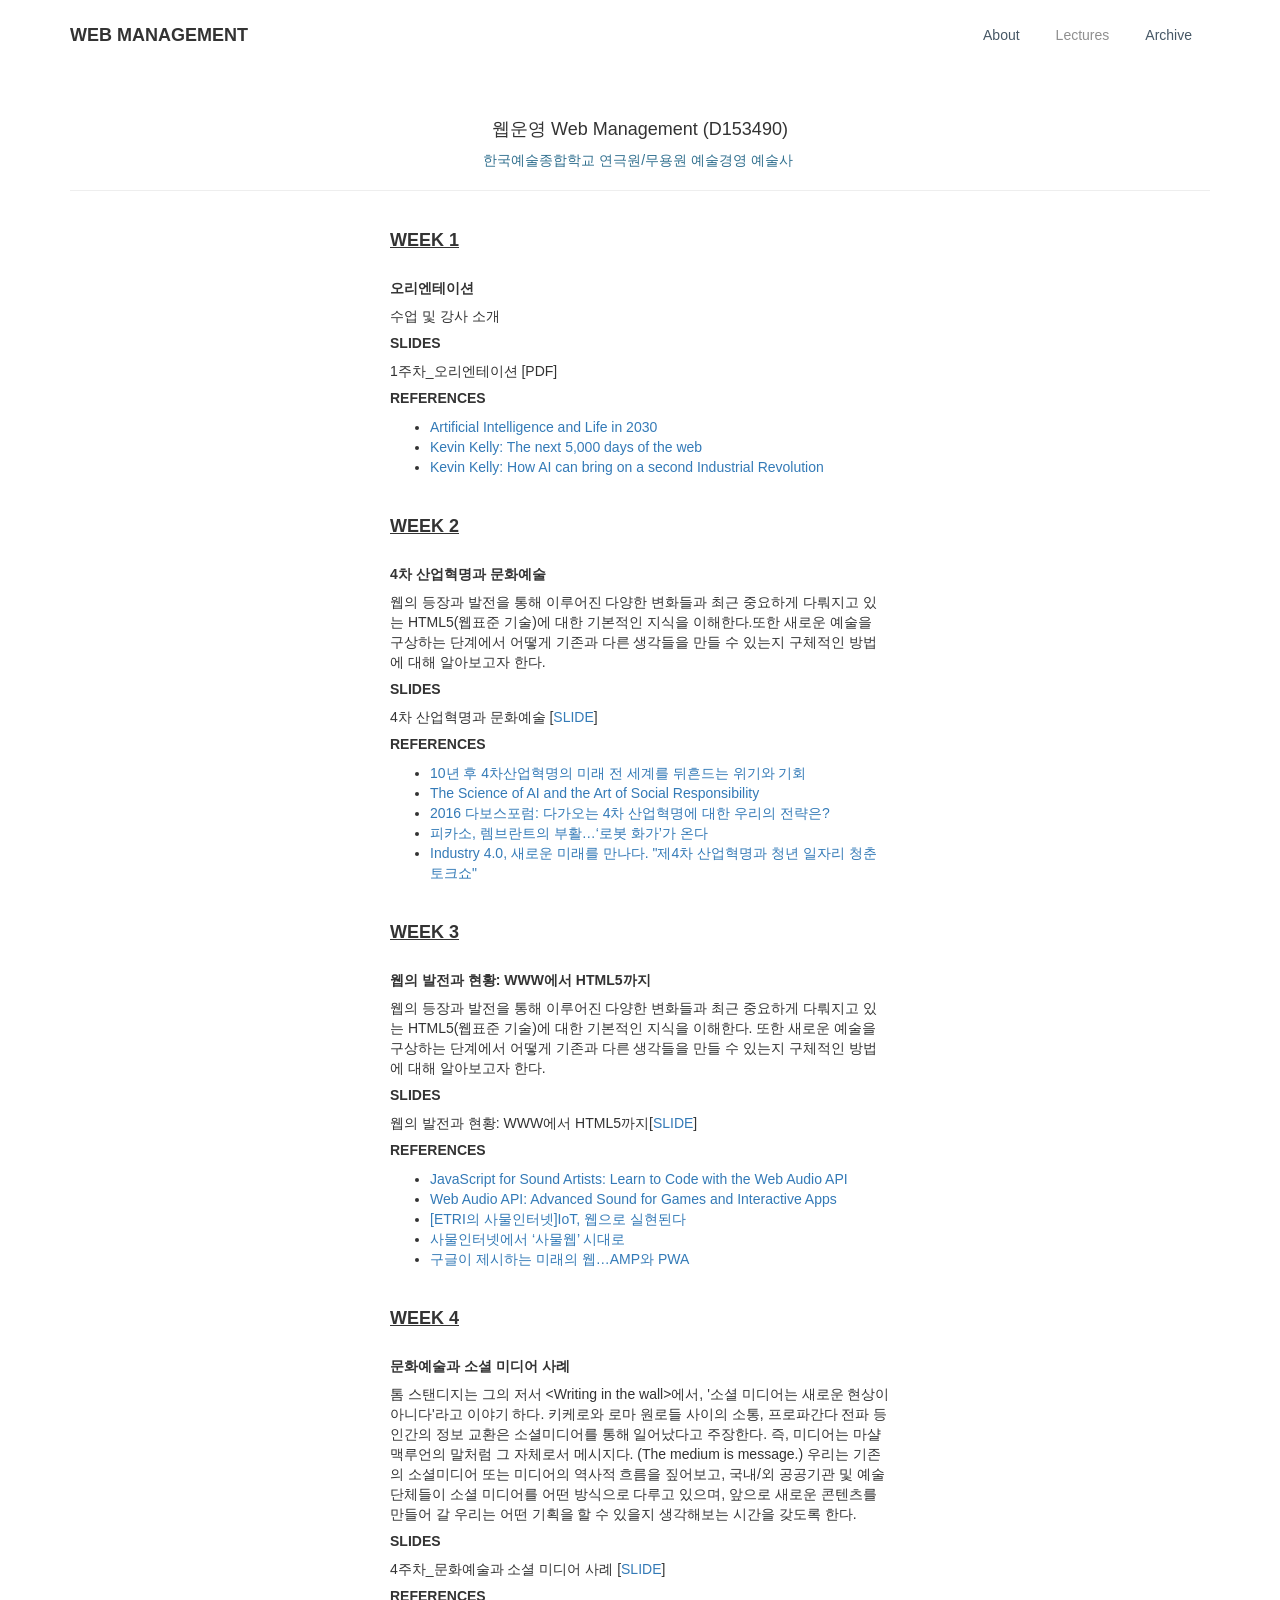
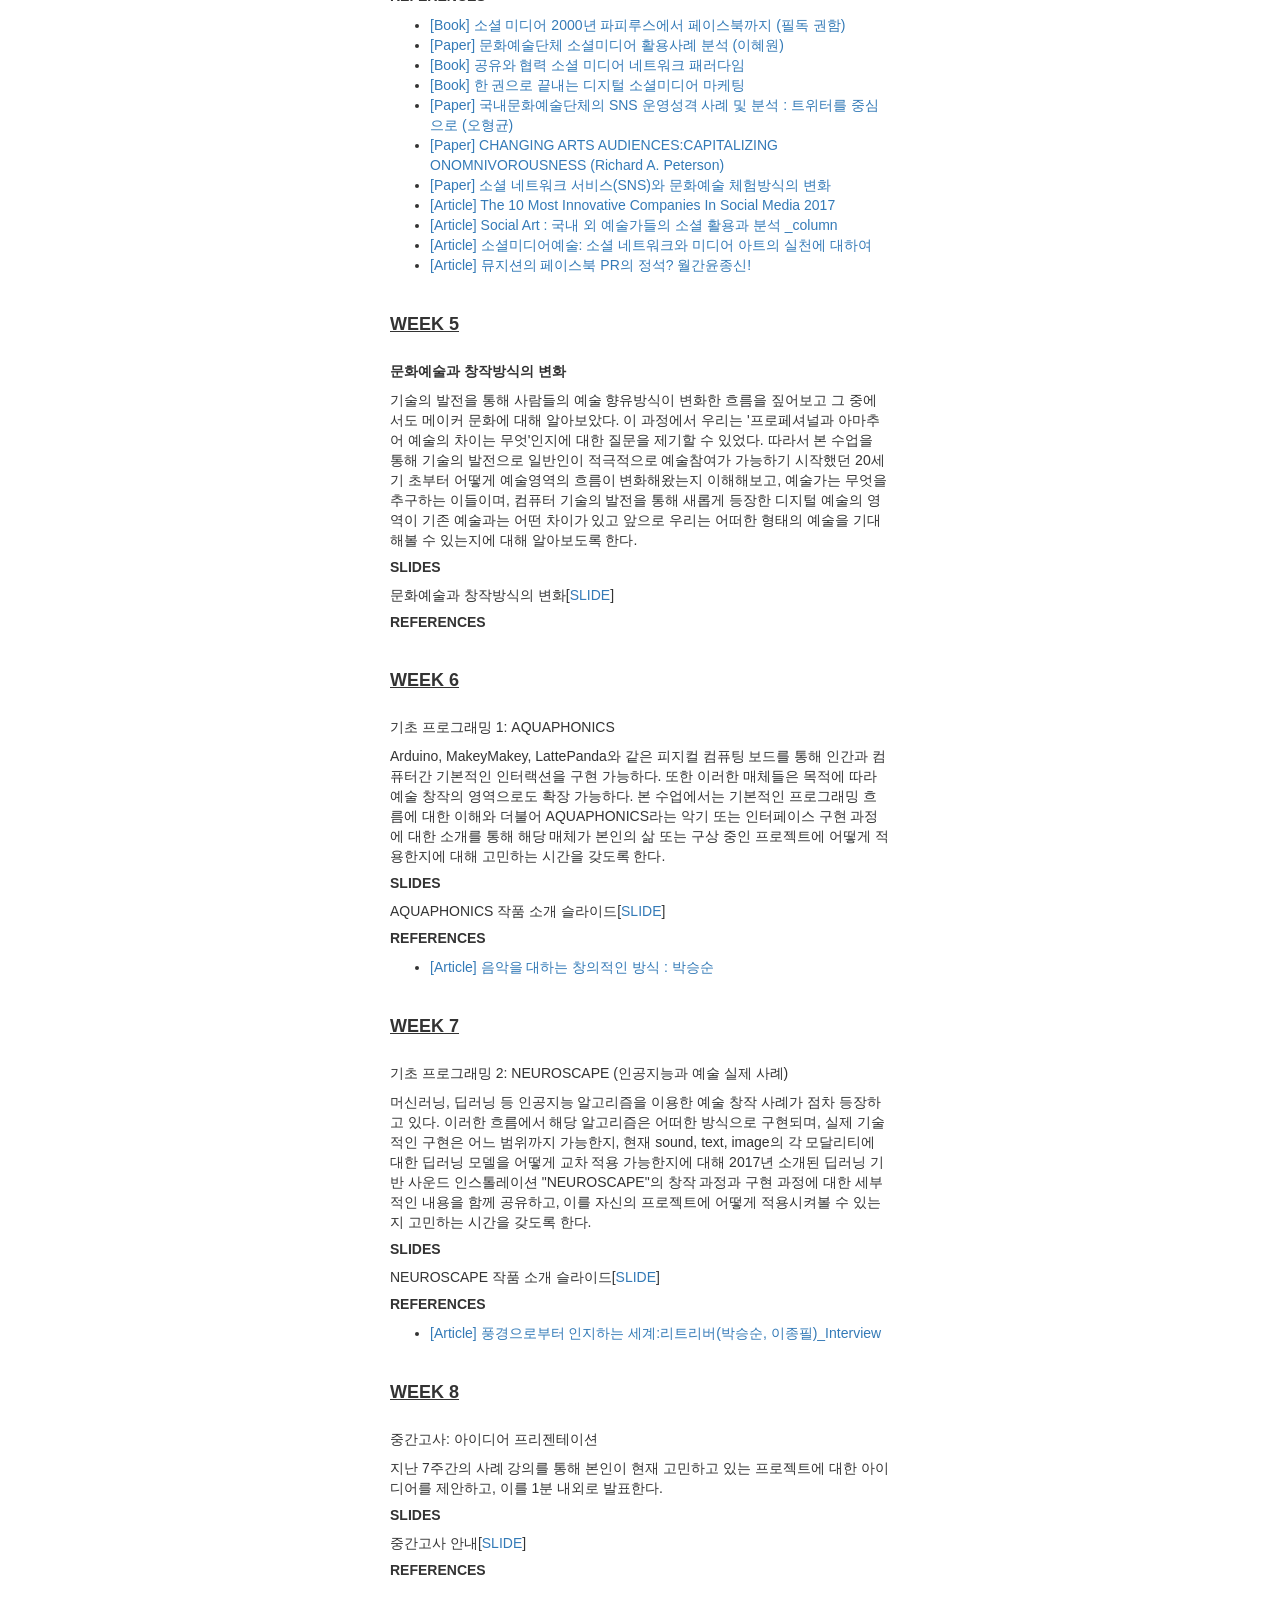
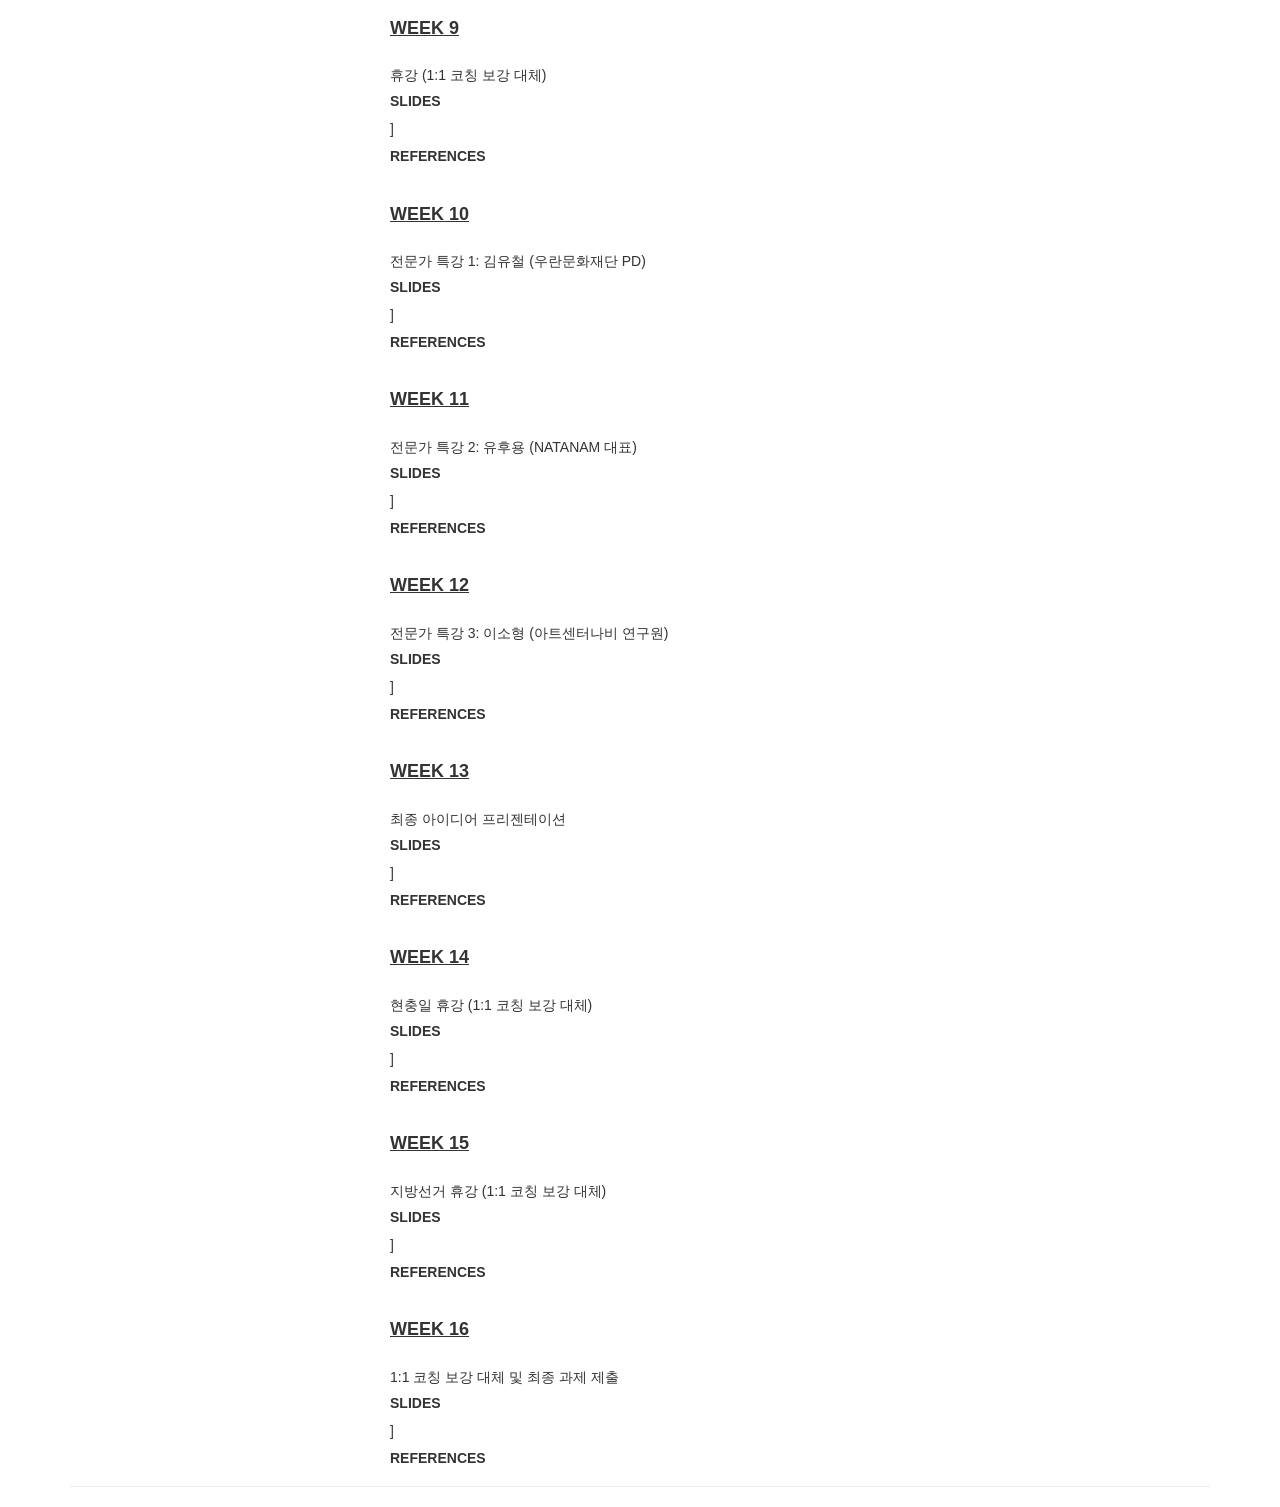
==== commit 62ad8520: "Update 2018_lectures.html" ====
--- a/2018_lectures.html
+++ b/2018_lectures.html
@@ -161,6 +161,112 @@
             <figure></figure>
         </section>
     
+     <section class="content">
+            <h2 class="text-uppercase text-left"><span style="text-decoration: underline;">week 9</span></h2>
+            <h5 class="text-uppercase text-left">휴강 (1:1 코칭 보강 대체) <strong></strong> </h5>
+            <p class="text-left"> </p>
+            <h5 class="text-uppercase text-left"><strong>SLIDES </strong></h5>
+            <p class="text-justify"></a>]</p>
+            <h5 class="text-uppercase text-left"><strong>references</strong> </h5>
+              <ul>
+  
+            </ul>
+            <figure></figure>
+        </section>
+
+    
+     <section class="content">
+            <h2 class="text-uppercase text-left"><span style="text-decoration: underline;">week 10</span></h2>
+            <h5 class="text-uppercase text-left">전문가 특강 1: 김유철 (우란문화재단 PD) <strong></strong> </h5>
+            <p class="text-left"> </p>
+            <h5 class="text-uppercase text-left"><strong>SLIDES </strong></h5>
+            <p class="text-justify"></a>]</p>
+            <h5 class="text-uppercase text-left"><strong>references</strong> </h5>
+              <ul>
+  
+            </ul>
+            <figure></figure>
+        </section>
+
+    
+     <section class="content">
+            <h2 class="text-uppercase text-left"><span style="text-decoration: underline;">week 11</span></h2>
+            <h5 class="text-uppercase text-left">전문가 특강 2: 유후용 (NATANAM 대표) <strong></strong> </h5>
+            <p class="text-left"> </p>
+            <h5 class="text-uppercase text-left"><strong>SLIDES </strong></h5>
+            <p class="text-justify"></a>]</p>
+            <h5 class="text-uppercase text-left"><strong>references</strong> </h5>
+              <ul>
+  
+            </ul>
+            <figure></figure>
+        </section>
+
+    
+     <section class="content">
+            <h2 class="text-uppercase text-left"><span style="text-decoration: underline;">week 12</span></h2>
+            <h5 class="text-uppercase text-left">전문가 특강 3: 이소형 (아트센터나비 연구원) <strong></strong> </h5>
+            <p class="text-left"> </p>
+            <h5 class="text-uppercase text-left"><strong>SLIDES </strong></h5>
+            <p class="text-justify"></a>]</p>
+            <h5 class="text-uppercase text-left"><strong>references</strong> </h5>
+              <ul>
+  
+            </ul>
+            <figure></figure>
+        </section>
+
+    <section class="content">
+            <h2 class="text-uppercase text-left"><span style="text-decoration: underline;">week 13</span></h2>
+            <h5 class="text-uppercase text-left">최종 아이디어 프리젠테이션 <strong></strong> </h5>
+            <p class="text-left"> </p>
+            <h5 class="text-uppercase text-left"><strong>SLIDES </strong></h5>
+            <p class="text-justify"></a>]</p>
+            <h5 class="text-uppercase text-left"><strong>references</strong> </h5>
+              <ul>
+  
+            </ul>
+            <figure></figure>
+        </section>
+
+   <section class="content">
+            <h2 class="text-uppercase text-left"><span style="text-decoration: underline;">week 14</span></h2>
+            <h5 class="text-uppercase text-left">현충일 휴강 (1:1 코칭 보강 대체) <strong></strong> </h5>
+            <p class="text-left"> </p>
+            <h5 class="text-uppercase text-left"><strong>SLIDES </strong></h5>
+            <p class="text-justify"></a>]</p>
+            <h5 class="text-uppercase text-left"><strong>references</strong> </h5>
+              <ul>
+  
+            </ul>
+            <figure></figure>
+        </section>
+
+   <section class="content">
+            <h2 class="text-uppercase text-left"><span style="text-decoration: underline;">week 15</span></h2>
+            <h5 class="text-uppercase text-left">지방선거 휴강 (1:1 코칭 보강 대체) <strong></strong> </h5>
+            <p class="text-left"> </p>
+            <h5 class="text-uppercase text-left"><strong>SLIDES </strong></h5>
+            <p class="text-justify"></a>]</p>
+            <h5 class="text-uppercase text-left"><strong>references</strong> </h5>
+              <ul>
+  
+            </ul>
+            <figure></figure>
+        </section>
+
+   <section class="content">
+            <h2 class="text-uppercase text-left"><span style="text-decoration: underline;">week 16</span></h2>
+            <h5 class="text-uppercase text-left">1:1 코칭 보강 대체 및 최종 과제 제출 <strong></strong> </h5>
+            <p class="text-left"> </p>
+            <h5 class="text-uppercase text-left"><strong>SLIDES </strong></h5>
+            <p class="text-justify"></a>]</p>
+            <h5 class="text-uppercase text-left"><strong>references</strong> </h5>
+              <ul>
+  
+            </ul>
+            <figure></figure>
+        </section>
                 <figure></figure>
             </section>
         </section>
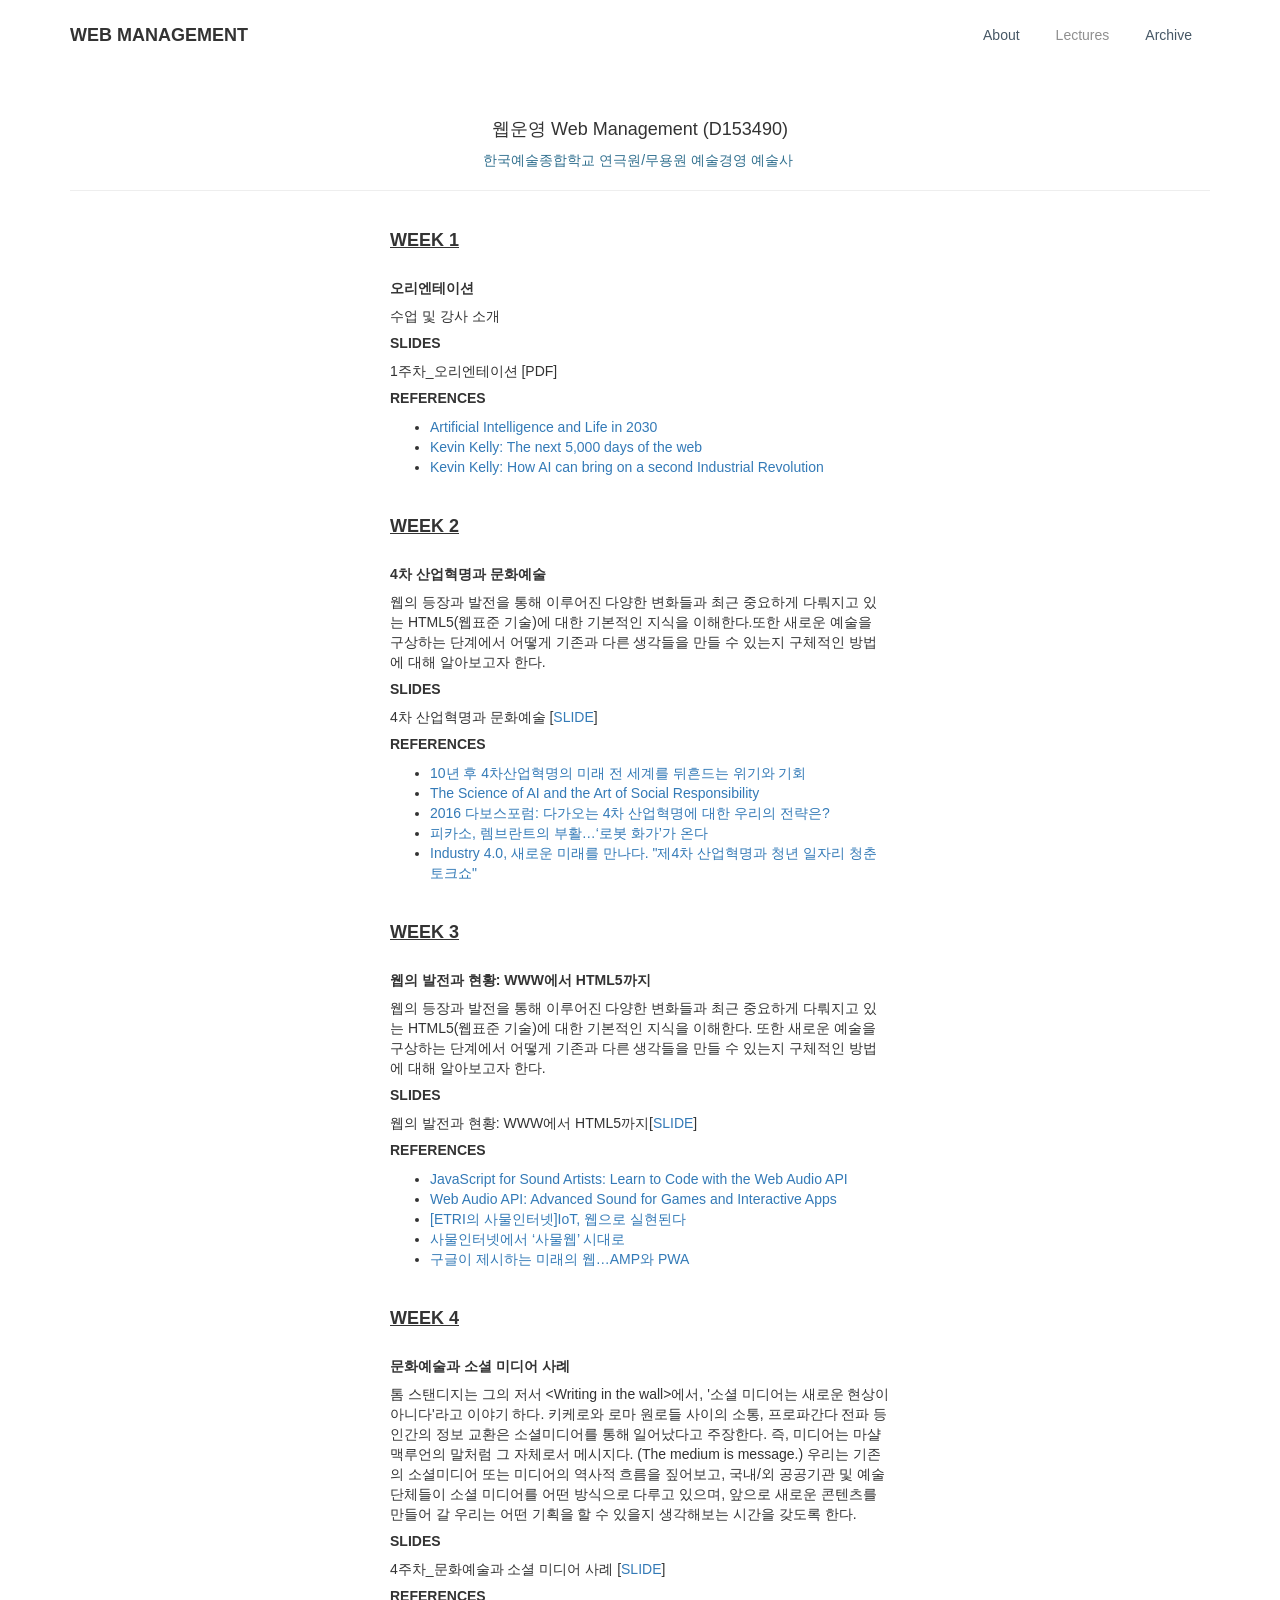
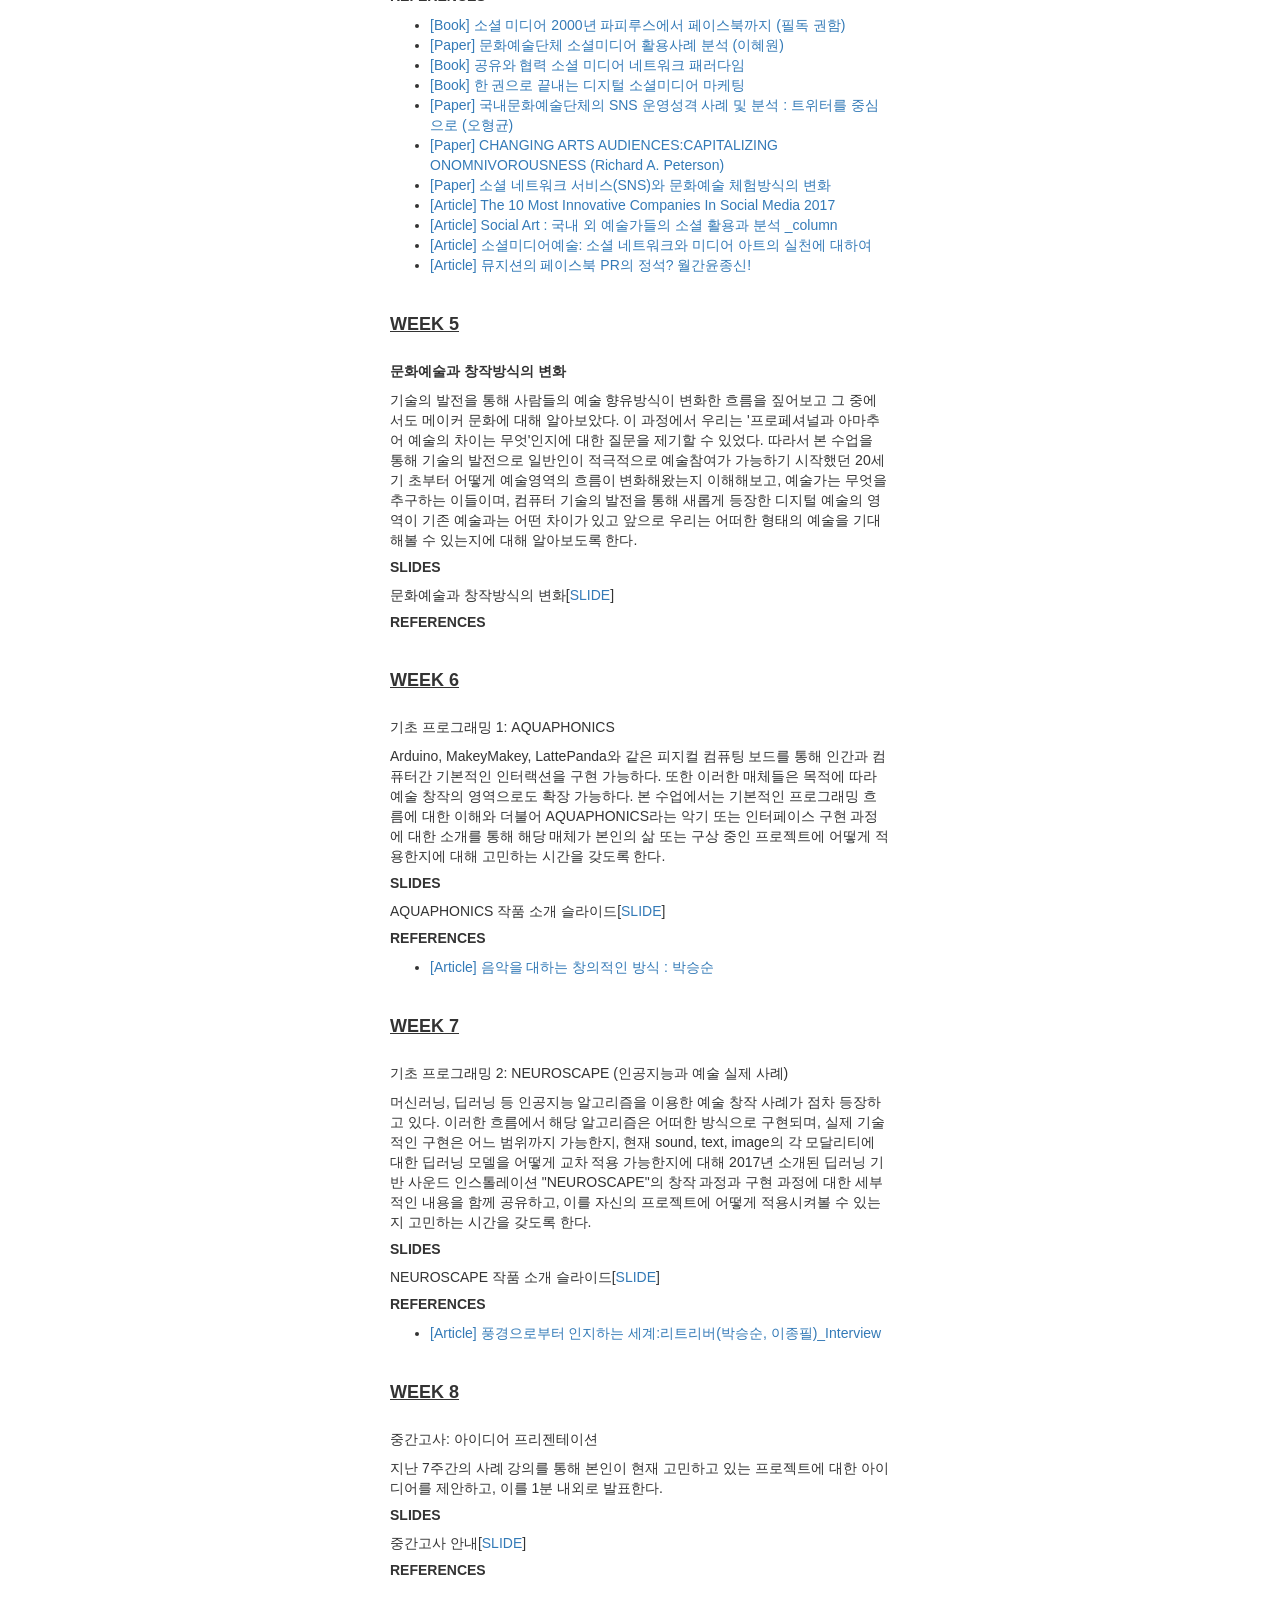
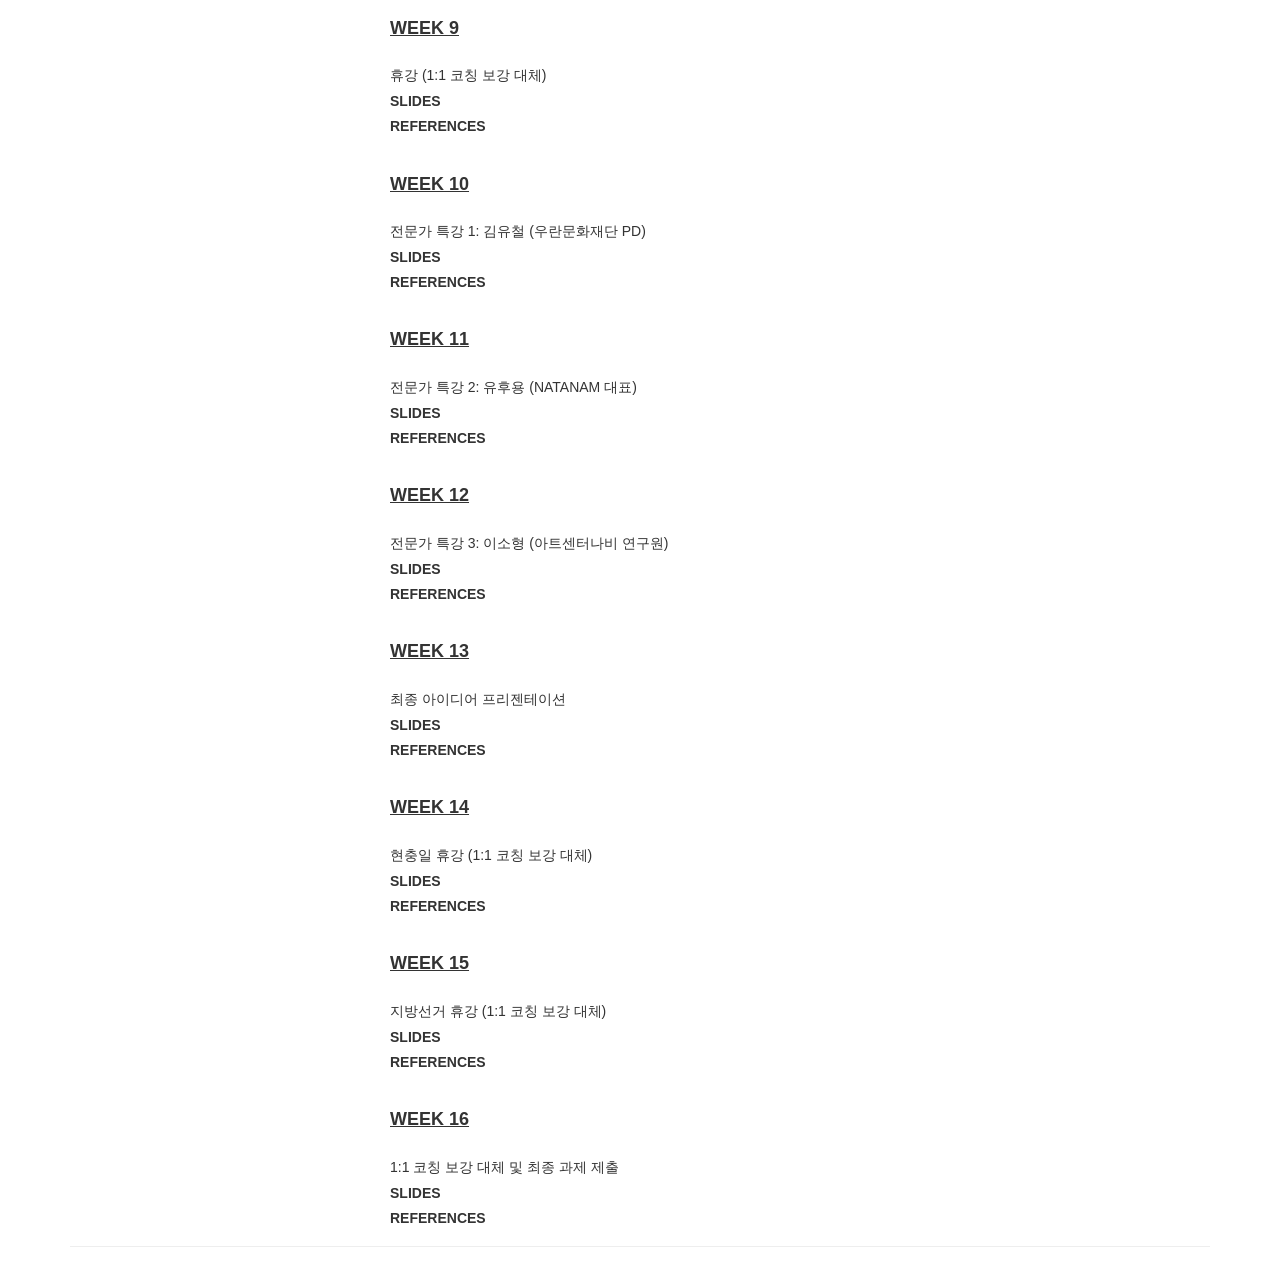
==== commit b31287f1: "Update 2018_lectures.html" ====
--- a/2018_lectures.html
+++ b/2018_lectures.html
@@ -166,7 +166,7 @@
             <h5 class="text-uppercase text-left">휴강 (1:1 코칭 보강 대체) <strong></strong> </h5>
             <p class="text-left"> </p>
             <h5 class="text-uppercase text-left"><strong>SLIDES </strong></h5>
-            <p class="text-justify"></a>]</p>
+            <p class="text-justify"></p>
             <h5 class="text-uppercase text-left"><strong>references</strong> </h5>
               <ul>
   
@@ -180,7 +180,7 @@
             <h5 class="text-uppercase text-left">전문가 특강 1: 김유철 (우란문화재단 PD) <strong></strong> </h5>
             <p class="text-left"> </p>
             <h5 class="text-uppercase text-left"><strong>SLIDES </strong></h5>
-            <p class="text-justify"></a>]</p>
+            <p class="text-justify"></p>
             <h5 class="text-uppercase text-left"><strong>references</strong> </h5>
               <ul>
   
@@ -194,7 +194,7 @@
             <h5 class="text-uppercase text-left">전문가 특강 2: 유후용 (NATANAM 대표) <strong></strong> </h5>
             <p class="text-left"> </p>
             <h5 class="text-uppercase text-left"><strong>SLIDES </strong></h5>
-            <p class="text-justify"></a>]</p>
+            <p class="text-justify"></p>
             <h5 class="text-uppercase text-left"><strong>references</strong> </h5>
               <ul>
   
@@ -208,7 +208,7 @@
             <h5 class="text-uppercase text-left">전문가 특강 3: 이소형 (아트센터나비 연구원) <strong></strong> </h5>
             <p class="text-left"> </p>
             <h5 class="text-uppercase text-left"><strong>SLIDES </strong></h5>
-            <p class="text-justify"></a>]</p>
+            <p class="text-justify"></p>
             <h5 class="text-uppercase text-left"><strong>references</strong> </h5>
               <ul>
   
@@ -221,7 +221,7 @@
             <h5 class="text-uppercase text-left">최종 아이디어 프리젠테이션 <strong></strong> </h5>
             <p class="text-left"> </p>
             <h5 class="text-uppercase text-left"><strong>SLIDES </strong></h5>
-            <p class="text-justify"></a>]</p>
+            <p class="text-justify"></p>
             <h5 class="text-uppercase text-left"><strong>references</strong> </h5>
               <ul>
   
@@ -234,7 +234,7 @@
             <h5 class="text-uppercase text-left">현충일 휴강 (1:1 코칭 보강 대체) <strong></strong> </h5>
             <p class="text-left"> </p>
             <h5 class="text-uppercase text-left"><strong>SLIDES </strong></h5>
-            <p class="text-justify"></a>]</p>
+            <p class="text-justify"></p>
             <h5 class="text-uppercase text-left"><strong>references</strong> </h5>
               <ul>
   
@@ -247,7 +247,7 @@
             <h5 class="text-uppercase text-left">지방선거 휴강 (1:1 코칭 보강 대체) <strong></strong> </h5>
             <p class="text-left"> </p>
             <h5 class="text-uppercase text-left"><strong>SLIDES </strong></h5>
-            <p class="text-justify"></a>]</p>
+            <p class="text-justify"></p>
             <h5 class="text-uppercase text-left"><strong>references</strong> </h5>
               <ul>
   
@@ -260,7 +260,7 @@
             <h5 class="text-uppercase text-left">1:1 코칭 보강 대체 및 최종 과제 제출 <strong></strong> </h5>
             <p class="text-left"> </p>
             <h5 class="text-uppercase text-left"><strong>SLIDES </strong></h5>
-            <p class="text-justify"></a>]</p>
+            <p class="text-justify"></p>
             <h5 class="text-uppercase text-left"><strong>references</strong> </h5>
               <ul>
   
